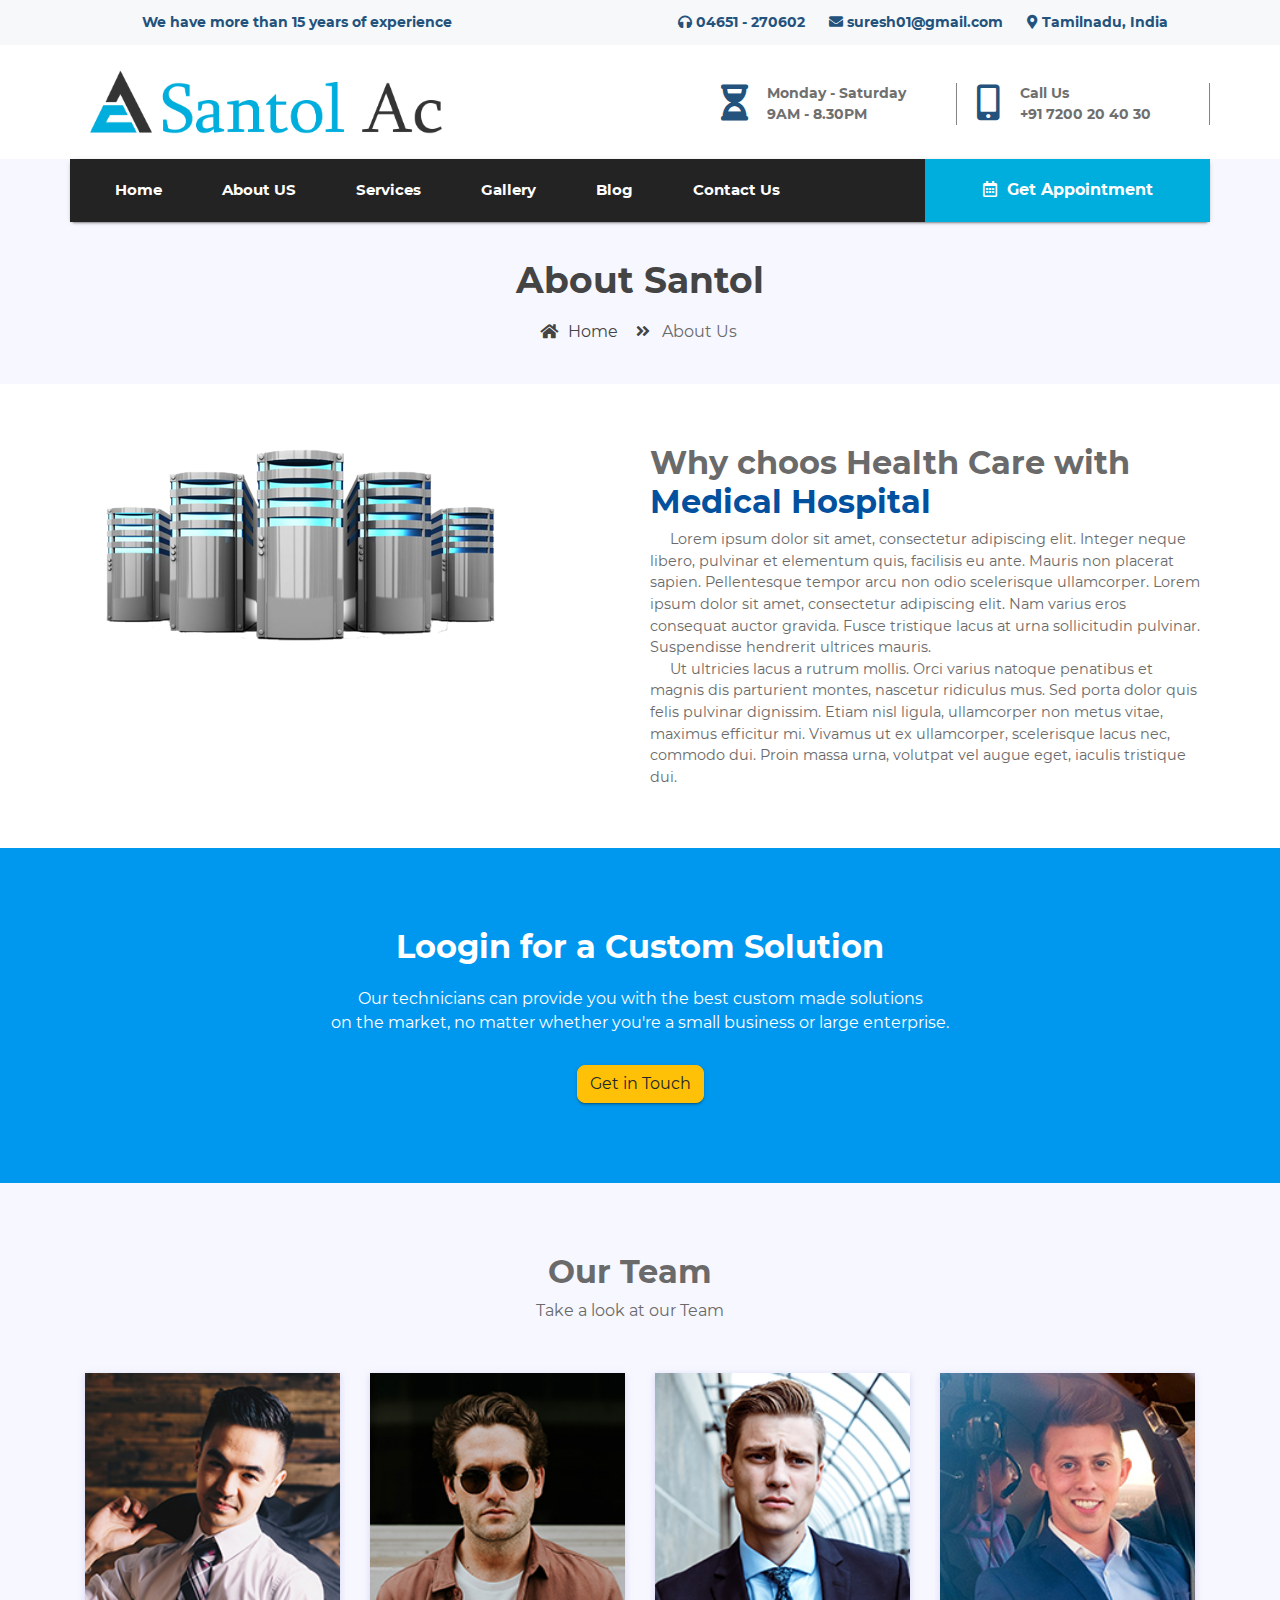
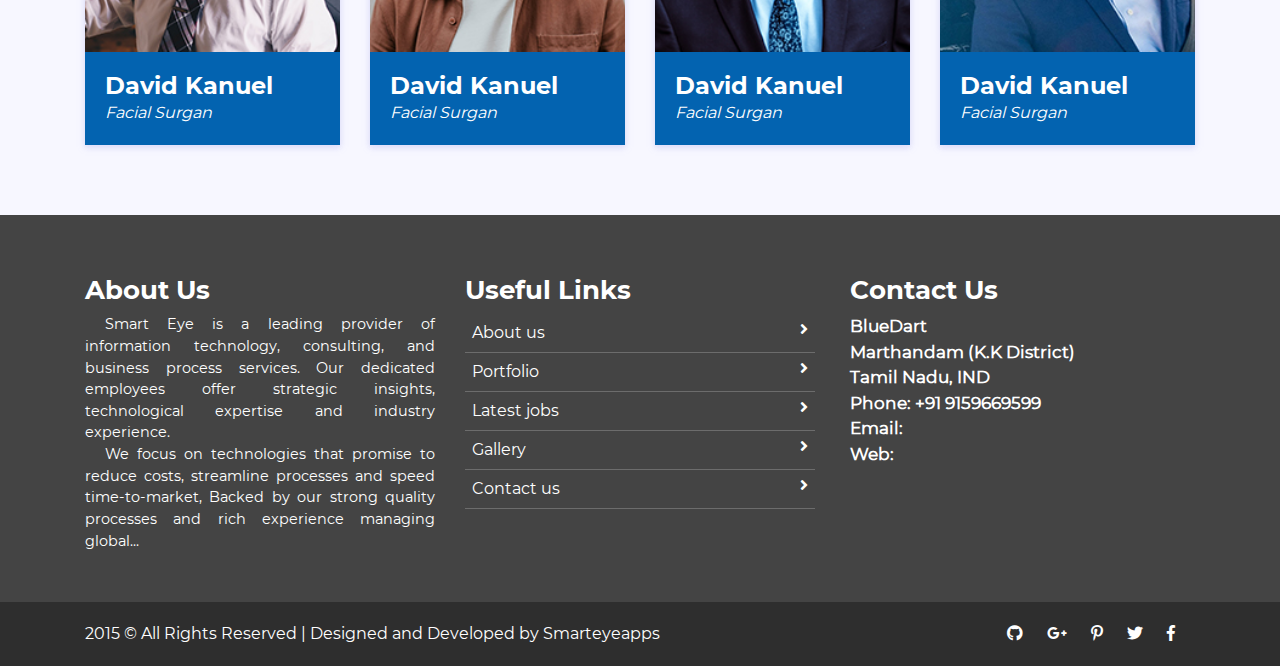
==== about_us.html @ e1f0a934 "my first commit" ====
<!doctype html>
<html lang="en">

<head>
    <meta charset="utf-8">
    <meta name="viewport" content="width=device-width, initial-scale=1, shrink-to-fit=no">
    <title> Free Dental Medical Hospital Website Template | Smarteyeapps.com</title>

    <link rel="shortcut icon" href="assets/images/fav.jpg">
    <link href="https://fonts.googleapis.com/css?family=Source+Sans+Pro" rel="stylesheet"> 
    <link rel="stylesheet" href="assets/css/bootstrap.min.css">
    <link rel="stylesheet" href="assets/css/fontawsom-all.min.css">
    <link rel="stylesheet" href="assets/plugins/slider/css/owl.carousel.min.css">
    <link rel="stylesheet" href="assets/plugins/slider/css/owl.theme.default.css">
    <link rel="stylesheet" type="text/css" href="assets/css/style.css" />
</head>

    <body>
    
    <header>
  	 <div class="top-port">
               <div class="container">
               		<div class="row top-row">
               			  <div class="col-lg-4 header-left-box col-md-5 d-none d-sm-block">
								<p>We have more than 15 years of experience</p>
							</div>
							<div class="col-lg-8 col-md-7 header-right-box">
								<ul>
									<li class="hs-1">
										<i class="fas fa-headphones"></i> 04651 - 270602
									</li>
									<li>
										<i class="fas fa-envelope"></i> suresh01@gmail.com
									</li>
									<li class="hs">
										<i class="fas fa-map-marker-alt"></i> Tamilnadu, India
									</li>
								</ul>
							</div>
               		</div>
               </div>
              
        </div>
        <div id="logo-head" class="logo-port">
            <div class="container ">
                <div class="row logo-port-content">

                    <div class="col-sm-12 logo-box col-md-4">
                        <img src="assets/images/logo.jpg" alt="">
                        <a data-toggle="collapse" data-target="#nav-head" href="#nav-head" ><i class="fas d-block d-md-none small-menu fa-bars"></i></a>
                    </div>
                    <div id="menu" class="col-sm-8 d-none d-md-block ">
                        <div class="row">
                            
                            <div class="col-lg-4 col-md-2">
                                
                            </div>
                            <div class="col-lg-4 col-md-5">
                                <div class="row cvnbj">
                                    <div class="col-sm-3 no-padding center ibk-l">

                                        <i class="fas fa-hourglass-half"></i>
                                    </div>
                                    <div class="col-sm-9 det-li">
                                        <b>Monday - Saturday</b>
                                        <br>
                                        <b>9AM - 8.30PM</b>
                                    </div>
                                </div>
                            </div>
                            <div class="col-lg-4 col-md-5">
                                <div class="row cvnbj">
                                    <div class="col-sm-3 no-padding center ibk-l">

                                        <i class="fas fa-mobile-alt cl3"></i>
                                    </div>
                                    <div class="col-sm-9 det-li">
                                        <b>Call Us</b>
                                        <br>
                                        <b>+91 7200 20 40 30</b>
                                    </div>
                                </div>
                            </div>

                        </div>
                    </div>
                </div>
            </div>
        </div>
        <div id="nav-head" class="nav-port">
        	<div class="container no-padding">
        		<div class="row nav-row no-margin">
        			<div class="col-md-9 nav-coll col-sm-12">
        				<nav>
        					<ul>
        						<li><a href="index.html">Home</a></li>
        						<li><a href="about_us.html">About US</a></li>
        						<li><a href="services.html">Services</a></li>
        						<li><a href="gallery.html">Gallery</a></li>
        						<li><a href="blog.html">Blog</a></li>
        						<li><a href="contact_us.html">Contact Us</a></li>
        					</ul>
        				</nav>
        			</div>
        			<div class="col-md-3 col-sm-12 cart-ap">
        				<ul>
        					
							<li><a onclick="showModel()"><i class="far fa-calendar-alt"></i> Get Appointment</a></li>
        				</ul>
        			</div>
        		</div>
        	</div>
        </div>
  </header><!-- ######## Header End ####### -->
  
       <!--  ************************* Page Title Starts Here ************************** -->
               <div class="page-nav no-margin row">
                   <div class="container">
                       <div class="row">
                           <h2>About Santol</h2>
                           <ul>
                               <li> <a href="#"><i class="fas fa-home"></i> Home</a></li>
                               <li><i class="fas fa-angle-double-right"></i> About Us</li>
                           </ul>
                       </div>
                   </div>
               </div>
       
    <!-- ######## Page  Title End ####### -->
       
    <section class="with-medical">
        <div class="container">
            <div class="row">
               <div class="col-lg-6 col-md-12">
                    <img src="assets/images/server.png" alt="">
                </div>
                <div class="col-lg-6 col-md-12 txtr">
                    <h4>Why choos Health Care with <br>
                     <span>Medical Hospital</span>   
                    </h4>
                    <p>Lorem ipsum dolor sit amet, consectetur adipiscing elit. Integer neque libero, pulvinar et elementum quis, facilisis eu ante. Mauris non placerat sapien. Pellentesque tempor arcu non odio scelerisque ullamcorper. Lorem ipsum dolor sit amet, consectetur adipiscing elit. Nam varius eros consequat auctor gravida. Fusce tristique lacus at urna sollicitudin pulvinar. Suspendisse hendrerit ultrices mauris.</p>
                    <p>Ut ultricies lacus a rutrum mollis. Orci varius natoque penatibus et magnis dis parturient montes, nascetur ridiculus mus. Sed porta dolor quis felis pulvinar dignissim. Etiam nisl ligula, ullamcorper non metus vitae, maximus efficitur mi. Vivamus ut ex ullamcorper, scelerisque lacus nec, commodo dui. Proin massa urna, volutpat vel augue eget, iaculis tristique dui. </p>
                </div>
                
            </div>
        </div>
    </section>
       
            <!-- ################# Custom Message Starts Here#######################--->
    <section class="custom-msg">
        <div class="container">
           <div class=" cust-msg">
                <h2>Loogin for a Custom Solution</h2>
                <p>Our technicians can provide you with the best custom made solutions <br> on the market, no matter whether you're a small business or large enterprise.</p>
                <div class="btn btn-warning">Get in Touch</div>
           </div>
           
        </div>
    </section>

    <!-- ################# Our Team Starts Here#######################--->
    <section class="our-team">
        <div class="container">
            <div class="inner-title row">
                <h2>Our Team</h2>
                <p>Take a look at our Team</p>
            </div>
            <div class="row team-row">
                <div class="col-md-3 col-sm-6">
                    <div class="single-usr">
                        <img src="assets/images/team/team-memb1.jpg" alt="">
                        <div class="det-o">
                            <h4>David Kanuel</h4>
                            <i>Facial Surgan</i>
                        </div>
                    </div>
                </div>
                <div class="col-md-3 col-sm-6">
                    <div class="single-usr">
                        <img src="assets/images/team/team-memb2.jpg" alt="">
                        <div class="det-o">
                            <h4>David Kanuel</h4>
                            <i>Facial Surgan</i>
                        </div>
                    </div>
                </div>
                <div class="col-md-3 col-sm-6">
                    <div class="single-usr">
                        <img src="assets/images/team/team-memb3.jpg" alt="">
                        <div class="det-o">
                            <h4>David Kanuel</h4>
                            <i>Facial Surgan</i>
                        </div>
                    </div>
                </div>
                <div class="col-md-3 col-sm-6">
                    <div class="single-usr">
                        <img src="assets/images/team/team-memb4.jpg" alt="">
                        <div class="det-o">
                            <h4>David Kanuel</h4>
                            <i>Facial Surgan</i>
                        </div>
                    </div>
                </div>
            </div>
        </div>


    </section>
        
<!-- ################# Footer Starts Here#######################--->


    <footer class="footer">
        <div class="container">
            <div class="row">
                <div class="col-md-4 col-sm-12">
                    <h2>About Us</h2>
                    <p>
                        Smart Eye is a leading provider of information technology, consulting, and business process services. Our dedicated employees offer strategic insights, technological expertise and industry experience.
                    </p>
                    <p>We focus on technologies that promise to reduce costs, streamline processes and speed time-to-market, Backed by our strong quality processes and rich experience managing global... </p>
                </div>
                <div class="col-md-4 col-sm-12">
                    <h2>Useful Links</h2>
                    <ul class="list-unstyled link-list">
                        <li><a ui-sref="about" href="#/about">About us</a><i class="fa fa-angle-right"></i></li>
                        <li><a ui-sref="portfolio" href="#/portfolio">Portfolio</a><i class="fa fa-angle-right"></i></li>
                        <li><a ui-sref="products" href="#/products">Latest jobs</a><i class="fa fa-angle-right"></i></li>
                        <li><a ui-sref="gallery" href="#/gallery">Gallery</a><i class="fa fa-angle-right"></i></li>
                        <li><a ui-sref="contact" href="#/contact">Contact us</a><i class="fa fa-angle-right"></i></li>
                    </ul>
                </div>
                <div class="col-md-4 col-sm-12 map-img">
                    <h2>Contact Us</h2>
                    <address class="md-margin-bottom-40">
                        BlueDart <br>
                        Marthandam (K.K District) <br>
                        Tamil Nadu, IND <br>
                        Phone: +91 9159669599 <br>
                        Email: <a href="mailto:info@anybiz.com" class="">info@bluedart.in</a><br>
                        Web: <a href="smart-eye.html" class="">www.bluedart.in</a>
                    </address>

                </div>
            </div>
        </div>
        

    </footer>
    <div class="copy">
            <div class="container">
                <a href="https://www.smarteyeapps.com/">2015 &copy; All Rights Reserved | Designed and Developed by Smarteyeapps</a>
                
                <span>
                <a><i class="fab fa-github"></i></a>
                <a><i class="fab fa-google-plus-g"></i></a>
                <a><i class="fab fa-pinterest-p"></i></a>
                <a><i class="fab fa-twitter"></i></a>
                <a><i class="fab fa-facebook-f"></i></a>
        </span>
            </div>

        </div>   
    
    </body>

<script src="assets/js/jquery-3.2.1.min.js"></script>
<script src="assets/js/popper.min.js"></script>
<script src="assets/js/bootstrap.min.js"></script>
<script src="assets/plugins/slider/js/owl.carousel.min.js"></script>
<script src="assets/plugins/scroll-fixed/jquery-scrolltofixed-min.js"></script>

<script src="assets/js/script.js"></script>



</html>
---- assets/css/fontawsom-all.min.css ----
/*!
 * Font Awesome Free 5.3.1 by @fontawesome - https://fontawesome.com
 * License - https://fontawesome.com/license/free (Icons: CC BY 4.0, Fonts: SIL OFL 1.1, Code: MIT License)
 */
.fa,.fab,.fal,.far,.fas{-moz-osx-font-smoothing:grayscale;-webkit-font-smoothing:antialiased;display:inline-block;font-style:normal;font-variant:normal;text-rendering:auto;line-height:1}.fa-lg{font-size:1.33333em;line-height:.75em;vertical-align:-.0667em}.fa-xs{font-size:.75em}.fa-sm{font-size:.875em}.fa-1x{font-size:1em}.fa-2x{font-size:2em}.fa-3x{font-size:3em}.fa-4x{font-size:4em}.fa-5x{font-size:5em}.fa-6x{font-size:6em}.fa-7x{font-size:7em}.fa-8x{font-size:8em}.fa-9x{font-size:9em}.fa-10x{font-size:10em}.fa-fw{text-align:center;width:1.25em}.fa-ul{list-style-type:none;margin-left:2.5em;padding-left:0}.fa-ul>li{position:relative}.fa-li{left:-2em;position:absolute;text-align:center;width:2em;line-height:inherit}.fa-border{border:.08em solid #eee;border-radius:.1em;padding:.2em .25em .15em}.fa-pull-left{float:left}.fa-pull-right{float:right}.fa.fa-pull-left,.fab.fa-pull-left,.fal.fa-pull-left,.far.fa-pull-left,.fas.fa-pull-left{margin-right:.3em}.fa.fa-pull-right,.fab.fa-pull-right,.fal.fa-pull-right,.far.fa-pull-right,.fas.fa-pull-right{margin-left:.3em}.fa-spin{animation:fa-spin 2s infinite linear}.fa-pulse{animation:fa-spin 1s infinite steps(8)}@keyframes fa-spin{0%{transform:rotate(0deg)}to{transform:rotate(1turn)}}.fa-rotate-90{-ms-filter:"progid:DXImageTransform.Microsoft.BasicImage(rotation=1)";transform:rotate(90deg)}.fa-rotate-180{-ms-filter:"progid:DXImageTransform.Microsoft.BasicImage(rotation=2)";transform:rotate(180deg)}.fa-rotate-270{-ms-filter:"progid:DXImageTransform.Microsoft.BasicImage(rotation=3)";transform:rotate(270deg)}.fa-flip-horizontal{-ms-filter:"progid:DXImageTransform.Microsoft.BasicImage(rotation=0, mirror=1)";transform:scaleX(-1)}.fa-flip-vertical{transform:scaleY(-1)}.fa-flip-horizontal.fa-flip-vertical,.fa-flip-vertical{-ms-filter:"progid:DXImageTransform.Microsoft.BasicImage(rotation=2, mirror=1)"}.fa-flip-horizontal.fa-flip-vertical{transform:scale(-1)}:root .fa-flip-horizontal,:root .fa-flip-vertical,:root .fa-rotate-90,:root .fa-rotate-180,:root .fa-rotate-270{-webkit-filter:none;filter:none}.fa-stack{display:inline-block;height:2em;line-height:2em;position:relative;vertical-align:middle;width:2em}.fa-stack-1x,.fa-stack-2x{left:0;position:absolute;text-align:center;width:100%}.fa-stack-1x{line-height:inherit}.fa-stack-2x{font-size:2em}.fa-inverse{color:#fff}.fa-500px:before{content:"\f26e"}.fa-accessible-icon:before{content:"\f368"}.fa-accusoft:before{content:"\f369"}.fa-ad:before{content:"\f641"}.fa-address-book:before{content:"\f2b9"}.fa-address-card:before{content:"\f2bb"}.fa-adjust:before{content:"\f042"}.fa-adn:before{content:"\f170"}.fa-adversal:before{content:"\f36a"}.fa-affiliatetheme:before{content:"\f36b"}.fa-air-freshener:before{content:"\f5d0"}.fa-algolia:before{content:"\f36c"}.fa-align-center:before{content:"\f037"}.fa-align-justify:before{content:"\f039"}.fa-align-left:before{content:"\f036"}.fa-align-right:before{content:"\f038"}.fa-alipay:before{content:"\f642"}.fa-allergies:before{content:"\f461"}.fa-amazon:before{content:"\f270"}.fa-amazon-pay:before{content:"\f42c"}.fa-ambulance:before{content:"\f0f9"}.fa-american-sign-language-interpreting:before{content:"\f2a3"}.fa-amilia:before{content:"\f36d"}.fa-anchor:before{content:"\f13d"}.fa-android:before{content:"\f17b"}.fa-angellist:before{content:"\f209"}.fa-angle-double-down:before{content:"\f103"}.fa-angle-double-left:before{content:"\f100"}.fa-angle-double-right:before{content:"\f101"}.fa-angle-double-up:before{content:"\f102"}.fa-angle-down:before{content:"\f107"}.fa-angle-left:before{content:"\f104"}.fa-angle-right:before{content:"\f105"}.fa-angle-up:before{content:"\f106"}.fa-angry:before{content:"\f556"}.fa-angrycreative:before{content:"\f36e"}.fa-angular:before{content:"\f420"}.fa-ankh:before{content:"\f644"}.fa-app-store:before{content:"\f36f"}.fa-app-store-ios:before{content:"\f370"}.fa-apper:before{content:"\f371"}.fa-apple:before{content:"\f179"}.fa-apple-alt:before{content:"\f5d1"}.fa-apple-pay:before{content:"\f415"}.fa-archive:before{content:"\f187"}.fa-archway:before{content:"\f557"}.fa-arrow-alt-circle-down:before{content:"\f358"}.fa-arrow-alt-circle-left:before{content:"\f359"}.fa-arrow-alt-circle-right:before{content:"\f35a"}.fa-arrow-alt-circle-up:before{content:"\f35b"}.fa-arrow-circle-down:before{content:"\f0ab"}.fa-arrow-circle-left:before{content:"\f0a8"}.fa-arrow-circle-right:before{content:"\f0a9"}.fa-arrow-circle-up:before{content:"\f0aa"}.fa-arrow-down:before{content:"\f063"}.fa-arrow-left:before{content:"\f060"}.fa-arrow-right:before{content:"\f061"}.fa-arrow-up:before{content:"\f062"}.fa-arrows-alt:before{content:"\f0b2"}.fa-arrows-alt-h:before{content:"\f337"}.fa-arrows-alt-v:before{content:"\f338"}.fa-assistive-listening-systems:before{content:"\f2a2"}.fa-asterisk:before{content:"\f069"}.fa-asymmetrik:before{content:"\f372"}.fa-at:before{content:"\f1fa"}.fa-atlas:before{content:"\f558"}.fa-atom:before{content:"\f5d2"}.fa-audible:before{content:"\f373"}.fa-audio-description:before{content:"\f29e"}.fa-autoprefixer:before{content:"\f41c"}.fa-avianex:before{content:"\f374"}.fa-aviato:before{content:"\f421"}.fa-award:before{content:"\f559"}.fa-aws:before{content:"\f375"}.fa-backspace:before{content:"\f55a"}.fa-backward:before{content:"\f04a"}.fa-balance-scale:before{content:"\f24e"}.fa-ban:before{content:"\f05e"}.fa-band-aid:before{content:"\f462"}.fa-bandcamp:before{content:"\f2d5"}.fa-barcode:before{content:"\f02a"}.fa-bars:before{content:"\f0c9"}.fa-baseball-ball:before{content:"\f433"}.fa-basketball-ball:before{content:"\f434"}.fa-bath:before{content:"\f2cd"}.fa-battery-empty:before{content:"\f244"}.fa-battery-full:before{content:"\f240"}.fa-battery-half:before{content:"\f242"}.fa-battery-quarter:before{content:"\f243"}.fa-battery-three-quarters:before{content:"\f241"}.fa-bed:before{content:"\f236"}.fa-beer:before{content:"\f0fc"}.fa-behance:before{content:"\f1b4"}.fa-behance-square:before{content:"\f1b5"}.fa-bell:before{content:"\f0f3"}.fa-bell-slash:before{content:"\f1f6"}.fa-bezier-curve:before{content:"\f55b"}.fa-bible:before{content:"\f647"}.fa-bicycle:before{content:"\f206"}.fa-bimobject:before{content:"\f378"}.fa-binoculars:before{content:"\f1e5"}.fa-birthday-cake:before{content:"\f1fd"}.fa-bitbucket:before{content:"\f171"}.fa-bitcoin:before{content:"\f379"}.fa-bity:before{content:"\f37a"}.fa-black-tie:before{content:"\f27e"}.fa-blackberry:before{content:"\f37b"}.fa-blender:before{content:"\f517"}.fa-blind:before{content:"\f29d"}.fa-blogger:before{content:"\f37c"}.fa-blogger-b:before{content:"\f37d"}.fa-bluetooth:before{content:"\f293"}.fa-bluetooth-b:before{content:"\f294"}.fa-bold:before{content:"\f032"}.fa-bolt:before{content:"\f0e7"}.fa-bomb:before{content:"\f1e2"}.fa-bone:before{content:"\f5d7"}.fa-bong:before{content:"\f55c"}.fa-book:before{content:"\f02d"}.fa-book-open:before{content:"\f518"}.fa-book-reader:before{content:"\f5da"}.fa-bookmark:before{content:"\f02e"}.fa-bowling-ball:before{content:"\f436"}.fa-box:before{content:"\f466"}.fa-box-open:before{content:"\f49e"}.fa-boxes:before{content:"\f468"}.fa-braille:before{content:"\f2a1"}.fa-brain:before{content:"\f5dc"}.fa-briefcase:before{content:"\f0b1"}.fa-briefcase-medical:before{content:"\f469"}.fa-broadcast-tower:before{content:"\f519"}.fa-broom:before{content:"\f51a"}.fa-brush:before{content:"\f55d"}.fa-btc:before{content:"\f15a"}.fa-bug:before{content:"\f188"}.fa-building:before{content:"\f1ad"}.fa-bullhorn:before{content:"\f0a1"}.fa-bullseye:before{content:"\f140"}.fa-burn:before{content:"\f46a"}.fa-buromobelexperte:before{content:"\f37f"}.fa-bus:before{content:"\f207"}.fa-bus-alt:before{content:"\f55e"}.fa-business-time:before{content:"\f64a"}.fa-buysellads:before{content:"\f20d"}.fa-calculator:before{content:"\f1ec"}.fa-calendar:before{content:"\f133"}.fa-calendar-alt:before{content:"\f073"}.fa-calendar-check:before{content:"\f274"}.fa-calendar-minus:before{content:"\f272"}.fa-calendar-plus:before{content:"\f271"}.fa-calendar-times:before{content:"\f273"}.fa-camera:before{content:"\f030"}.fa-camera-retro:before{content:"\f083"}.fa-cannabis:before{content:"\f55f"}.fa-capsules:before{content:"\f46b"}.fa-car:before{content:"\f1b9"}.fa-car-alt:before{content:"\f5de"}.fa-car-battery:before{content:"\f5df"}.fa-car-crash:before{content:"\f5e1"}.fa-car-side:before{content:"\f5e4"}.fa-caret-down:before{content:"\f0d7"}.fa-caret-left:before{content:"\f0d9"}.fa-caret-right:before{content:"\f0da"}.fa-caret-square-down:before{content:"\f150"}.fa-caret-square-left:before{content:"\f191"}.fa-caret-square-right:before{content:"\f152"}.fa-caret-square-up:before{content:"\f151"}.fa-caret-up:before{content:"\f0d8"}.fa-cart-arrow-down:before{content:"\f218"}.fa-cart-plus:before{content:"\f217"}.fa-cc-amazon-pay:before{content:"\f42d"}.fa-cc-amex:before{content:"\f1f3"}.fa-cc-apple-pay:before{content:"\f416"}.fa-cc-diners-club:before{content:"\f24c"}.fa-cc-discover:before{content:"\f1f2"}.fa-cc-jcb:before{content:"\f24b"}.fa-cc-mastercard:before{content:"\f1f1"}.fa-cc-paypal:before{content:"\f1f4"}.fa-cc-stripe:before{content:"\f1f5"}.fa-cc-visa:before{content:"\f1f0"}.fa-centercode:before{content:"\f380"}.fa-certificate:before{content:"\f0a3"}.fa-chalkboard:before{content:"\f51b"}.fa-chalkboard-teacher:before{content:"\f51c"}.fa-charging-station:before{content:"\f5e7"}.fa-chart-area:before{content:"\f1fe"}.fa-chart-bar:before{content:"\f080"}.fa-chart-line:before{content:"\f201"}.fa-chart-pie:before{content:"\f200"}.fa-check:before{content:"\f00c"}.fa-check-circle:before{content:"\f058"}.fa-check-double:before{content:"\f560"}.fa-check-square:before{content:"\f14a"}.fa-chess:before{content:"\f439"}.fa-chess-bishop:before{content:"\f43a"}.fa-chess-board:before{content:"\f43c"}.fa-chess-king:before{content:"\f43f"}.fa-chess-knight:before{content:"\f441"}.fa-chess-pawn:before{content:"\f443"}.fa-chess-queen:before{content:"\f445"}.fa-chess-rook:before{content:"\f447"}.fa-chevron-circle-down:before{content:"\f13a"}.fa-chevron-circle-left:before{content:"\f137"}.fa-chevron-circle-right:before{content:"\f138"}.fa-chevron-circle-up:before{content:"\f139"}.fa-chevron-down:before{content:"\f078"}.fa-chevron-left:before{content:"\f053"}.fa-chevron-right:before{content:"\f054"}.fa-chevron-up:before{content:"\f077"}.fa-child:before{content:"\f1ae"}.fa-chrome:before{content:"\f268"}.fa-church:before{content:"\f51d"}.fa-circle:before{content:"\f111"}.fa-circle-notch:before{content:"\f1ce"}.fa-city:before{content:"\f64f"}.fa-clipboard:before{content:"\f328"}.fa-clipboard-check:before{content:"\f46c"}.fa-clipboard-list:before{content:"\f46d"}.fa-clock:before{content:"\f017"}.fa-clone:before{content:"\f24d"}.fa-closed-captioning:before{content:"\f20a"}.fa-cloud:before{content:"\f0c2"}.fa-cloud-download-alt:before{content:"\f381"}.fa-cloud-upload-alt:before{content:"\f382"}.fa-cloudscale:before{content:"\f383"}.fa-cloudsmith:before{content:"\f384"}.fa-cloudversify:before{content:"\f385"}.fa-cocktail:before{content:"\f561"}.fa-code:before{content:"\f121"}.fa-code-branch:before{content:"\f126"}.fa-codepen:before{content:"\f1cb"}.fa-codiepie:before{content:"\f284"}.fa-coffee:before{content:"\f0f4"}.fa-cog:before{content:"\f013"}.fa-cogs:before{content:"\f085"}.fa-coins:before{content:"\f51e"}.fa-columns:before{content:"\f0db"}.fa-comment:before{content:"\f075"}.fa-comment-alt:before{content:"\f27a"}.fa-comment-dollar:before{content:"\f651"}.fa-comment-dots:before{content:"\f4ad"}.fa-comment-slash:before{content:"\f4b3"}.fa-comments:before{content:"\f086"}.fa-comments-dollar:before{content:"\f653"}.fa-compact-disc:before{content:"\f51f"}.fa-compass:before{content:"\f14e"}.fa-compress:before{content:"\f066"}.fa-concierge-bell:before{content:"\f562"}.fa-connectdevelop:before{content:"\f20e"}.fa-contao:before{content:"\f26d"}.fa-cookie:before{content:"\f563"}.fa-cookie-bite:before{content:"\f564"}.fa-copy:before{content:"\f0c5"}.fa-copyright:before{content:"\f1f9"}.fa-couch:before{content:"\f4b8"}.fa-cpanel:before{content:"\f388"}.fa-creative-commons:before{content:"\f25e"}.fa-creative-commons-by:before{content:"\f4e7"}.fa-creative-commons-nc:before{content:"\f4e8"}.fa-creative-commons-nc-eu:before{content:"\f4e9"}.fa-creative-commons-nc-jp:before{content:"\f4ea"}.fa-creative-commons-nd:before{content:"\f4eb"}.fa-creative-commons-pd:before{content:"\f4ec"}.fa-creative-commons-pd-alt:before{content:"\f4ed"}.fa-creative-commons-remix:before{content:"\f4ee"}.fa-creative-commons-sa:before{content:"\f4ef"}.fa-creative-commons-sampling:before{content:"\f4f0"}.fa-creative-commons-sampling-plus:before{content:"\f4f1"}.fa-creative-commons-share:before{content:"\f4f2"}.fa-credit-card:before{content:"\f09d"}.fa-crop:before{content:"\f125"}.fa-crop-alt:before{content:"\f565"}.fa-cross:before{content:"\f654"}.fa-crosshairs:before{content:"\f05b"}.fa-crow:before{content:"\f520"}.fa-crown:before{content:"\f521"}.fa-css3:before{content:"\f13c"}.fa-css3-alt:before{content:"\f38b"}.fa-cube:before{content:"\f1b2"}.fa-cubes:before{content:"\f1b3"}.fa-cut:before{content:"\f0c4"}.fa-cuttlefish:before{content:"\f38c"}.fa-d-and-d:before{content:"\f38d"}.fa-dashcube:before{content:"\f210"}.fa-database:before{content:"\f1c0"}.fa-deaf:before{content:"\f2a4"}.fa-delicious:before{content:"\f1a5"}.fa-deploydog:before{content:"\f38e"}.fa-deskpro:before{content:"\f38f"}.fa-desktop:before{content:"\f108"}.fa-deviantart:before{content:"\f1bd"}.fa-dharmachakra:before{content:"\f655"}.fa-diagnoses:before{content:"\f470"}.fa-dice:before{content:"\f522"}.fa-dice-five:before{content:"\f523"}.fa-dice-four:before{content:"\f524"}.fa-dice-one:before{content:"\f525"}.fa-dice-six:before{content:"\f526"}.fa-dice-three:before{content:"\f527"}.fa-dice-two:before{content:"\f528"}.fa-digg:before{content:"\f1a6"}.fa-digital-ocean:before{content:"\f391"}.fa-digital-tachograph:before{content:"\f566"}.fa-directions:before{content:"\f5eb"}.fa-discord:before{content:"\f392"}.fa-discourse:before{content:"\f393"}.fa-divide:before{content:"\f529"}.fa-dizzy:before{content:"\f567"}.fa-dna:before{content:"\f471"}.fa-dochub:before{content:"\f394"}.fa-docker:before{content:"\f395"}.fa-dollar-sign:before{content:"\f155"}.fa-dolly:before{content:"\f472"}.fa-dolly-flatbed:before{content:"\f474"}.fa-donate:before{content:"\f4b9"}.fa-door-closed:before{content:"\f52a"}.fa-door-open:before{content:"\f52b"}.fa-dot-circle:before{content:"\f192"}.fa-dove:before{content:"\f4ba"}.fa-download:before{content:"\f019"}.fa-draft2digital:before{content:"\f396"}.fa-drafting-compass:before{content:"\f568"}.fa-draw-polygon:before{content:"\f5ee"}.fa-dribbble:before{content:"\f17d"}.fa-dribbble-square:before{content:"\f397"}.fa-dropbox:before{content:"\f16b"}.fa-drum:before{content:"\f569"}.fa-drum-steelpan:before{content:"\f56a"}.fa-drupal:before{content:"\f1a9"}.fa-dumbbell:before{content:"\f44b"}.fa-dyalog:before{content:"\f399"}.fa-earlybirds:before{content:"\f39a"}.fa-ebay:before{content:"\f4f4"}.fa-edge:before{content:"\f282"}.fa-edit:before{content:"\f044"}.fa-eject:before{content:"\f052"}.fa-elementor:before{content:"\f430"}.fa-ellipsis-h:before{content:"\f141"}.fa-ellipsis-v:before{content:"\f142"}.fa-ello:before{content:"\f5f1"}.fa-ember:before{content:"\f423"}.fa-empire:before{content:"\f1d1"}.fa-envelope:before{content:"\f0e0"}.fa-envelope-open:before{content:"\f2b6"}.fa-envelope-open-text:before{content:"\f658"}.fa-envelope-square:before{content:"\f199"}.fa-envira:before{content:"\f299"}.fa-equals:before{content:"\f52c"}.fa-eraser:before{content:"\f12d"}.fa-erlang:before{content:"\f39d"}.fa-ethereum:before{content:"\f42e"}.fa-etsy:before{content:"\f2d7"}.fa-euro-sign:before{content:"\f153"}.fa-exchange-alt:before{content:"\f362"}.fa-exclamation:before{content:"\f12a"}.fa-exclamation-circle:before{content:"\f06a"}.fa-exclamation-triangle:before{content:"\f071"}.fa-expand:before{content:"\f065"}.fa-expand-arrows-alt:before{content:"\f31e"}.fa-expeditedssl:before{content:"\f23e"}.fa-external-link-alt:before{content:"\f35d"}.fa-external-link-square-alt:before{content:"\f360"}.fa-eye:before{content:"\f06e"}.fa-eye-dropper:before{content:"\f1fb"}.fa-eye-slash:before{content:"\f070"}.fa-facebook:before{content:"\f09a"}.fa-facebook-f:before{content:"\f39e"}.fa-facebook-messenger:before{content:"\f39f"}.fa-facebook-square:before{content:"\f082"}.fa-fast-backward:before{content:"\f049"}.fa-fast-forward:before{content:"\f050"}.fa-fax:before{content:"\f1ac"}.fa-feather:before{content:"\f52d"}.fa-feather-alt:before{content:"\f56b"}.fa-female:before{content:"\f182"}.fa-fighter-jet:before{content:"\f0fb"}.fa-file:before{content:"\f15b"}.fa-file-alt:before{content:"\f15c"}.fa-file-archive:before{content:"\f1c6"}.fa-file-audio:before{content:"\f1c7"}.fa-file-code:before{content:"\f1c9"}.fa-file-contract:before{content:"\f56c"}.fa-file-download:before{content:"\f56d"}.fa-file-excel:before{content:"\f1c3"}.fa-file-export:before{content:"\f56e"}.fa-file-image:before{content:"\f1c5"}.fa-file-import:before{content:"\f56f"}.fa-file-invoice:before{content:"\f570"}.fa-file-invoice-dollar:before{content:"\f571"}.fa-file-medical:before{content:"\f477"}.fa-file-medical-alt:before{content:"\f478"}.fa-file-pdf:before{content:"\f1c1"}.fa-file-powerpoint:before{content:"\f1c4"}.fa-file-prescription:before{content:"\f572"}.fa-file-signature:before{content:"\f573"}.fa-file-upload:before{content:"\f574"}.fa-file-video:before{content:"\f1c8"}.fa-file-word:before{content:"\f1c2"}.fa-fill:before{content:"\f575"}.fa-fill-drip:before{content:"\f576"}.fa-film:before{content:"\f008"}.fa-filter:before{content:"\f0b0"}.fa-fingerprint:before{content:"\f577"}.fa-fire:before{content:"\f06d"}.fa-fire-extinguisher:before{content:"\f134"}.fa-firefox:before{content:"\f269"}.fa-first-aid:before{content:"\f479"}.fa-first-order:before{content:"\f2b0"}.fa-first-order-alt:before{content:"\f50a"}.fa-firstdraft:before{content:"\f3a1"}.fa-fish:before{content:"\f578"}.fa-flag:before{content:"\f024"}.fa-flag-checkered:before{content:"\f11e"}.fa-flask:before{content:"\f0c3"}.fa-flickr:before{content:"\f16e"}.fa-flipboard:before{content:"\f44d"}.fa-flushed:before{content:"\f579"}.fa-fly:before{content:"\f417"}.fa-folder:before{content:"\f07b"}.fa-folder-minus:before{content:"\f65d"}.fa-folder-open:before{content:"\f07c"}.fa-folder-plus:before{content:"\f65e"}.fa-font:before{content:"\f031"}.fa-font-awesome:before{content:"\f2b4"}.fa-font-awesome-alt:before{content:"\f35c"}.fa-font-awesome-flag:before{content:"\f425"}.fa-font-awesome-logo-full:before{content:"\f4e6"}.fa-fonticons:before{content:"\f280"}.fa-fonticons-fi:before{content:"\f3a2"}.fa-football-ball:before{content:"\f44e"}.fa-fort-awesome:before{content:"\f286"}.fa-fort-awesome-alt:before{content:"\f3a3"}.fa-forumbee:before{content:"\f211"}.fa-forward:before{content:"\f04e"}.fa-foursquare:before{content:"\f180"}.fa-free-code-camp:before{content:"\f2c5"}.fa-freebsd:before{content:"\f3a4"}.fa-frog:before{content:"\f52e"}.fa-frown:before{content:"\f119"}.fa-frown-open:before{content:"\f57a"}.fa-fulcrum:before{content:"\f50b"}.fa-funnel-dollar:before{content:"\f662"}.fa-futbol:before{content:"\f1e3"}.fa-galactic-republic:before{content:"\f50c"}.fa-galactic-senate:before{content:"\f50d"}.fa-gamepad:before{content:"\f11b"}.fa-gas-pump:before{content:"\f52f"}.fa-gavel:before{content:"\f0e3"}.fa-gem:before{content:"\f3a5"}.fa-genderless:before{content:"\f22d"}.fa-get-pocket:before{content:"\f265"}.fa-gg:before{content:"\f260"}.fa-gg-circle:before{content:"\f261"}.fa-gift:before{content:"\f06b"}.fa-git:before{content:"\f1d3"}.fa-git-square:before{content:"\f1d2"}.fa-github:before{content:"\f09b"}.fa-github-alt:before{content:"\f113"}.fa-github-square:before{content:"\f092"}.fa-gitkraken:before{content:"\f3a6"}.fa-gitlab:before{content:"\f296"}.fa-gitter:before{content:"\f426"}.fa-glass-martini:before{content:"\f000"}.fa-glass-martini-alt:before{content:"\f57b"}.fa-glasses:before{content:"\f530"}.fa-glide:before{content:"\f2a5"}.fa-glide-g:before{content:"\f2a6"}.fa-globe:before{content:"\f0ac"}.fa-globe-africa:before{content:"\f57c"}.fa-globe-americas:before{content:"\f57d"}.fa-globe-asia:before{content:"\f57e"}.fa-gofore:before{content:"\f3a7"}.fa-golf-ball:before{content:"\f450"}.fa-goodreads:before{content:"\f3a8"}.fa-goodreads-g:before{content:"\f3a9"}.fa-google:before{content:"\f1a0"}.fa-google-drive:before{content:"\f3aa"}.fa-google-play:before{content:"\f3ab"}.fa-google-plus:before{content:"\f2b3"}.fa-google-plus-g:before{content:"\f0d5"}.fa-google-plus-square:before{content:"\f0d4"}.fa-google-wallet:before{content:"\f1ee"}.fa-gopuram:before{content:"\f664"}.fa-graduation-cap:before{content:"\f19d"}.fa-gratipay:before{content:"\f184"}.fa-grav:before{content:"\f2d6"}.fa-greater-than:before{content:"\f531"}.fa-greater-than-equal:before{content:"\f532"}.fa-grimace:before{content:"\f57f"}.fa-grin:before{content:"\f580"}.fa-grin-alt:before{content:"\f581"}.fa-grin-beam:before{content:"\f582"}.fa-grin-beam-sweat:before{content:"\f583"}.fa-grin-hearts:before{content:"\f584"}.fa-grin-squint:before{content:"\f585"}.fa-grin-squint-tears:before{content:"\f586"}.fa-grin-stars:before{content:"\f587"}.fa-grin-tears:before{content:"\f588"}.fa-grin-tongue:before{content:"\f589"}.fa-grin-tongue-squint:before{content:"\f58a"}.fa-grin-tongue-wink:before{content:"\f58b"}.fa-grin-wink:before{content:"\f58c"}.fa-grip-horizontal:before{content:"\f58d"}.fa-grip-vertical:before{content:"\f58e"}.fa-gripfire:before{content:"\f3ac"}.fa-grunt:before{content:"\f3ad"}.fa-gulp:before{content:"\f3ae"}.fa-h-square:before{content:"\f0fd"}.fa-hacker-news:before{content:"\f1d4"}.fa-hacker-news-square:before{content:"\f3af"}.fa-hackerrank:before{content:"\f5f7"}.fa-hamsa:before{content:"\f665"}.fa-hand-holding:before{content:"\f4bd"}.fa-hand-holding-heart:before{content:"\f4be"}.fa-hand-holding-usd:before{content:"\f4c0"}.fa-hand-lizard:before{content:"\f258"}.fa-hand-paper:before{content:"\f256"}.fa-hand-peace:before{content:"\f25b"}.fa-hand-point-down:before{content:"\f0a7"}.fa-hand-point-left:before{content:"\f0a5"}.fa-hand-point-right:before{content:"\f0a4"}.fa-hand-point-up:before{content:"\f0a6"}.fa-hand-pointer:before{content:"\f25a"}.fa-hand-rock:before{content:"\f255"}.fa-hand-scissors:before{content:"\f257"}.fa-hand-spock:before{content:"\f259"}.fa-hands:before{content:"\f4c2"}.fa-hands-helping:before{content:"\f4c4"}.fa-handshake:before{content:"\f2b5"}.fa-hashtag:before{content:"\f292"}.fa-haykal:before{content:"\f666"}.fa-hdd:before{content:"\f0a0"}.fa-heading:before{content:"\f1dc"}.fa-headphones:before{content:"\f025"}.fa-headphones-alt:before{content:"\f58f"}.fa-headset:before{content:"\f590"}.fa-heart:before{content:"\f004"}.fa-heartbeat:before{content:"\f21e"}.fa-helicopter:before{content:"\f533"}.fa-highlighter:before{content:"\f591"}.fa-hips:before{content:"\f452"}.fa-hire-a-helper:before{content:"\f3b0"}.fa-history:before{content:"\f1da"}.fa-hockey-puck:before{content:"\f453"}.fa-home:before{content:"\f015"}.fa-hooli:before{content:"\f427"}.fa-hornbill:before{content:"\f592"}.fa-hospital:before{content:"\f0f8"}.fa-hospital-alt:before{content:"\f47d"}.fa-hospital-symbol:before{content:"\f47e"}.fa-hot-tub:before{content:"\f593"}.fa-hotel:before{content:"\f594"}.fa-hotjar:before{content:"\f3b1"}.fa-hourglass:before{content:"\f254"}.fa-hourglass-end:before{content:"\f253"}.fa-hourglass-half:before{content:"\f252"}.fa-hourglass-start:before{content:"\f251"}.fa-houzz:before{content:"\f27c"}.fa-html5:before{content:"\f13b"}.fa-hubspot:before{content:"\f3b2"}.fa-i-cursor:before{content:"\f246"}.fa-id-badge:before{content:"\f2c1"}.fa-id-card:before{content:"\f2c2"}.fa-id-card-alt:before{content:"\f47f"}.fa-image:before{content:"\f03e"}.fa-images:before{content:"\f302"}.fa-imdb:before{content:"\f2d8"}.fa-inbox:before{content:"\f01c"}.fa-indent:before{content:"\f03c"}.fa-industry:before{content:"\f275"}.fa-infinity:before{content:"\f534"}.fa-info:before{content:"\f129"}.fa-info-circle:before{content:"\f05a"}.fa-instagram:before{content:"\f16d"}.fa-internet-explorer:before{content:"\f26b"}.fa-ioxhost:before{content:"\f208"}.fa-italic:before{content:"\f033"}.fa-itunes:before{content:"\f3b4"}.fa-itunes-note:before{content:"\f3b5"}.fa-java:before{content:"\f4e4"}.fa-jedi:before{content:"\f669"}.fa-jedi-order:before{content:"\f50e"}.fa-jenkins:before{content:"\f3b6"}.fa-joget:before{content:"\f3b7"}.fa-joint:before{content:"\f595"}.fa-joomla:before{content:"\f1aa"}.fa-journal-whills:before{content:"\f66a"}.fa-js:before{content:"\f3b8"}.fa-js-square:before{content:"\f3b9"}.fa-jsfiddle:before{content:"\f1cc"}.fa-kaaba:before{content:"\f66b"}.fa-kaggle:before{content:"\f5fa"}.fa-key:before{content:"\f084"}.fa-keybase:before{content:"\f4f5"}.fa-keyboard:before{content:"\f11c"}.fa-keycdn:before{content:"\f3ba"}.fa-khanda:before{content:"\f66d"}.fa-kickstarter:before{content:"\f3bb"}.fa-kickstarter-k:before{content:"\f3bc"}.fa-kiss:before{content:"\f596"}.fa-kiss-beam:before{content:"\f597"}.fa-kiss-wink-heart:before{content:"\f598"}.fa-kiwi-bird:before{content:"\f535"}.fa-korvue:before{content:"\f42f"}.fa-landmark:before{content:"\f66f"}.fa-language:before{content:"\f1ab"}.fa-laptop:before{content:"\f109"}.fa-laptop-code:before{content:"\f5fc"}.fa-laravel:before{content:"\f3bd"}.fa-lastfm:before{content:"\f202"}.fa-lastfm-square:before{content:"\f203"}.fa-laugh:before{content:"\f599"}.fa-laugh-beam:before{content:"\f59a"}.fa-laugh-squint:before{content:"\f59b"}.fa-laugh-wink:before{content:"\f59c"}.fa-layer-group:before{content:"\f5fd"}.fa-leaf:before{content:"\f06c"}.fa-leanpub:before{content:"\f212"}.fa-lemon:before{content:"\f094"}.fa-less:before{content:"\f41d"}.fa-less-than:before{content:"\f536"}.fa-less-than-equal:before{content:"\f537"}.fa-level-down-alt:before{content:"\f3be"}.fa-level-up-alt:before{content:"\f3bf"}.fa-life-ring:before{content:"\f1cd"}.fa-lightbulb:before{content:"\f0eb"}.fa-line:before{content:"\f3c0"}.fa-link:before{content:"\f0c1"}.fa-linkedin:before{content:"\f08c"}.fa-linkedin-in:before{content:"\f0e1"}.fa-linode:before{content:"\f2b8"}.fa-linux:before{content:"\f17c"}.fa-lira-sign:before{content:"\f195"}.fa-list:before{content:"\f03a"}.fa-list-alt:before{content:"\f022"}.fa-list-ol:before{content:"\f0cb"}.fa-list-ul:before{content:"\f0ca"}.fa-location-arrow:before{content:"\f124"}.fa-lock:before{content:"\f023"}.fa-lock-open:before{content:"\f3c1"}.fa-long-arrow-alt-down:before{content:"\f309"}.fa-long-arrow-alt-left:before{content:"\f30a"}.fa-long-arrow-alt-right:before{content:"\f30b"}.fa-long-arrow-alt-up:before{content:"\f30c"}.fa-low-vision:before{content:"\f2a8"}.fa-luggage-cart:before{content:"\f59d"}.fa-lyft:before{content:"\f3c3"}.fa-magento:before{content:"\f3c4"}.fa-magic:before{content:"\f0d0"}.fa-magnet:before{content:"\f076"}.fa-mail-bulk:before{content:"\f674"}.fa-mailchimp:before{content:"\f59e"}.fa-male:before{content:"\f183"}.fa-mandalorian:before{content:"\f50f"}.fa-map:before{content:"\f279"}.fa-map-marked:before{content:"\f59f"}.fa-map-marked-alt:before{content:"\f5a0"}.fa-map-marker:before{content:"\f041"}.fa-map-marker-alt:before{content:"\f3c5"}.fa-map-pin:before{content:"\f276"}.fa-map-signs:before{content:"\f277"}.fa-markdown:before{content:"\f60f"}.fa-marker:before{content:"\f5a1"}.fa-mars:before{content:"\f222"}.fa-mars-double:before{content:"\f227"}.fa-mars-stroke:before{content:"\f229"}.fa-mars-stroke-h:before{content:"\f22b"}.fa-mars-stroke-v:before{content:"\f22a"}.fa-mastodon:before{content:"\f4f6"}.fa-maxcdn:before{content:"\f136"}.fa-medal:before{content:"\f5a2"}.fa-medapps:before{content:"\f3c6"}.fa-medium:before{content:"\f23a"}.fa-medium-m:before{content:"\f3c7"}.fa-medkit:before{content:"\f0fa"}.fa-medrt:before{content:"\f3c8"}.fa-meetup:before{content:"\f2e0"}.fa-megaport:before{content:"\f5a3"}.fa-meh:before{content:"\f11a"}.fa-meh-blank:before{content:"\f5a4"}.fa-meh-rolling-eyes:before{content:"\f5a5"}.fa-memory:before{content:"\f538"}.fa-menorah:before{content:"\f676"}.fa-mercury:before{content:"\f223"}.fa-microchip:before{content:"\f2db"}.fa-microphone:before{content:"\f130"}.fa-microphone-alt:before{content:"\f3c9"}.fa-microphone-alt-slash:before{content:"\f539"}.fa-microphone-slash:before{content:"\f131"}.fa-microscope:before{content:"\f610"}.fa-microsoft:before{content:"\f3ca"}.fa-minus:before{content:"\f068"}.fa-minus-circle:before{content:"\f056"}.fa-minus-square:before{content:"\f146"}.fa-mix:before{content:"\f3cb"}.fa-mixcloud:before{content:"\f289"}.fa-mizuni:before{content:"\f3cc"}.fa-mobile:before{content:"\f10b"}.fa-mobile-alt:before{content:"\f3cd"}.fa-modx:before{content:"\f285"}.fa-monero:before{content:"\f3d0"}.fa-money-bill:before{content:"\f0d6"}.fa-money-bill-alt:before{content:"\f3d1"}.fa-money-bill-wave:before{content:"\f53a"}.fa-money-bill-wave-alt:before{content:"\f53b"}.fa-money-check:before{content:"\f53c"}.fa-money-check-alt:before{content:"\f53d"}.fa-monument:before{content:"\f5a6"}.fa-moon:before{content:"\f186"}.fa-mortar-pestle:before{content:"\f5a7"}.fa-mosque:before{content:"\f678"}.fa-motorcycle:before{content:"\f21c"}.fa-mouse-pointer:before{content:"\f245"}.fa-music:before{content:"\f001"}.fa-napster:before{content:"\f3d2"}.fa-neos:before{content:"\f612"}.fa-neuter:before{content:"\f22c"}.fa-newspaper:before{content:"\f1ea"}.fa-nimblr:before{content:"\f5a8"}.fa-nintendo-switch:before{content:"\f418"}.fa-node:before{content:"\f419"}.fa-node-js:before{content:"\f3d3"}.fa-not-equal:before{content:"\f53e"}.fa-notes-medical:before{content:"\f481"}.fa-npm:before{content:"\f3d4"}.fa-ns8:before{content:"\f3d5"}.fa-nutritionix:before{content:"\f3d6"}.fa-object-group:before{content:"\f247"}.fa-object-ungroup:before{content:"\f248"}.fa-odnoklassniki:before{content:"\f263"}.fa-odnoklassniki-square:before{content:"\f264"}.fa-oil-can:before{content:"\f613"}.fa-old-republic:before{content:"\f510"}.fa-om:before{content:"\f679"}.fa-opencart:before{content:"\f23d"}.fa-openid:before{content:"\f19b"}.fa-opera:before{content:"\f26a"}.fa-optin-monster:before{content:"\f23c"}.fa-osi:before{content:"\f41a"}.fa-outdent:before{content:"\f03b"}.fa-page4:before{content:"\f3d7"}.fa-pagelines:before{content:"\f18c"}.fa-paint-brush:before{content:"\f1fc"}.fa-paint-roller:before{content:"\f5aa"}.fa-palette:before{content:"\f53f"}.fa-palfed:before{content:"\f3d8"}.fa-pallet:before{content:"\f482"}.fa-paper-plane:before{content:"\f1d8"}.fa-paperclip:before{content:"\f0c6"}.fa-parachute-box:before{content:"\f4cd"}.fa-paragraph:before{content:"\f1dd"}.fa-parking:before{content:"\f540"}.fa-passport:before{content:"\f5ab"}.fa-pastafarianism:before{content:"\f67b"}.fa-paste:before{content:"\f0ea"}.fa-patreon:before{content:"\f3d9"}.fa-pause:before{content:"\f04c"}.fa-pause-circle:before{content:"\f28b"}.fa-paw:before{content:"\f1b0"}.fa-paypal:before{content:"\f1ed"}.fa-peace:before{content:"\f67c"}.fa-pen:before{content:"\f304"}.fa-pen-alt:before{content:"\f305"}.fa-pen-fancy:before{content:"\f5ac"}.fa-pen-nib:before{content:"\f5ad"}.fa-pen-square:before{content:"\f14b"}.fa-pencil-alt:before{content:"\f303"}.fa-pencil-ruler:before{content:"\f5ae"}.fa-people-carry:before{content:"\f4ce"}.fa-percent:before{content:"\f295"}.fa-percentage:before{content:"\f541"}.fa-periscope:before{content:"\f3da"}.fa-phabricator:before{content:"\f3db"}.fa-phoenix-framework:before{content:"\f3dc"}.fa-phoenix-squadron:before{content:"\f511"}.fa-phone:before{content:"\f095"}.fa-phone-slash:before{content:"\f3dd"}.fa-phone-square:before{content:"\f098"}.fa-phone-volume:before{content:"\f2a0"}.fa-php:before{content:"\f457"}.fa-pied-piper:before{content:"\f2ae"}.fa-pied-piper-alt:before{content:"\f1a8"}.fa-pied-piper-hat:before{content:"\f4e5"}.fa-pied-piper-pp:before{content:"\f1a7"}.fa-piggy-bank:before{content:"\f4d3"}.fa-pills:before{content:"\f484"}.fa-pinterest:before{content:"\f0d2"}.fa-pinterest-p:before{content:"\f231"}.fa-pinterest-square:before{content:"\f0d3"}.fa-place-of-worship:before{content:"\f67f"}.fa-plane:before{content:"\f072"}.fa-plane-arrival:before{content:"\f5af"}.fa-plane-departure:before{content:"\f5b0"}.fa-play:before{content:"\f04b"}.fa-play-circle:before{content:"\f144"}.fa-playstation:before{content:"\f3df"}.fa-plug:before{content:"\f1e6"}.fa-plus:before{content:"\f067"}.fa-plus-circle:before{content:"\f055"}.fa-plus-square:before{content:"\f0fe"}.fa-podcast:before{content:"\f2ce"}.fa-poll:before{content:"\f681"}.fa-poll-h:before{content:"\f682"}.fa-poo:before{content:"\f2fe"}.fa-poop:before{content:"\f619"}.fa-portrait:before{content:"\f3e0"}.fa-pound-sign:before{content:"\f154"}.fa-power-off:before{content:"\f011"}.fa-pray:before{content:"\f683"}.fa-praying-hands:before{content:"\f684"}.fa-prescription:before{content:"\f5b1"}.fa-prescription-bottle:before{content:"\f485"}.fa-prescription-bottle-alt:before{content:"\f486"}.fa-print:before{content:"\f02f"}.fa-procedures:before{content:"\f487"}.fa-product-hunt:before{content:"\f288"}.fa-project-diagram:before{content:"\f542"}.fa-pushed:before{content:"\f3e1"}.fa-puzzle-piece:before{content:"\f12e"}.fa-python:before{content:"\f3e2"}.fa-qq:before{content:"\f1d6"}.fa-qrcode:before{content:"\f029"}.fa-question:before{content:"\f128"}.fa-question-circle:before{content:"\f059"}.fa-quidditch:before{content:"\f458"}.fa-quinscape:before{content:"\f459"}.fa-quora:before{content:"\f2c4"}.fa-quote-left:before{content:"\f10d"}.fa-quote-right:before{content:"\f10e"}.fa-quran:before{content:"\f687"}.fa-r-project:before{content:"\f4f7"}.fa-random:before{content:"\f074"}.fa-ravelry:before{content:"\f2d9"}.fa-react:before{content:"\f41b"}.fa-readme:before{content:"\f4d5"}.fa-rebel:before{content:"\f1d0"}.fa-receipt:before{content:"\f543"}.fa-recycle:before{content:"\f1b8"}.fa-red-river:before{content:"\f3e3"}.fa-reddit:before{content:"\f1a1"}.fa-reddit-alien:before{content:"\f281"}.fa-reddit-square:before{content:"\f1a2"}.fa-redo:before{content:"\f01e"}.fa-redo-alt:before{content:"\f2f9"}.fa-registered:before{content:"\f25d"}.fa-rendact:before{content:"\f3e4"}.fa-renren:before{content:"\f18b"}.fa-reply:before{content:"\f3e5"}.fa-reply-all:before{content:"\f122"}.fa-replyd:before{content:"\f3e6"}.fa-researchgate:before{content:"\f4f8"}.fa-resolving:before{content:"\f3e7"}.fa-retweet:before{content:"\f079"}.fa-rev:before{content:"\f5b2"}.fa-ribbon:before{content:"\f4d6"}.fa-road:before{content:"\f018"}.fa-robot:before{content:"\f544"}.fa-rocket:before{content:"\f135"}.fa-rocketchat:before{content:"\f3e8"}.fa-rockrms:before{content:"\f3e9"}.fa-route:before{content:"\f4d7"}.fa-rss:before{content:"\f09e"}.fa-rss-square:before{content:"\f143"}.fa-ruble-sign:before{content:"\f158"}.fa-ruler:before{content:"\f545"}.fa-ruler-combined:before{content:"\f546"}.fa-ruler-horizontal:before{content:"\f547"}.fa-ruler-vertical:before{content:"\f548"}.fa-rupee-sign:before{content:"\f156"}.fa-sad-cry:before{content:"\f5b3"}.fa-sad-tear:before{content:"\f5b4"}.fa-safari:before{content:"\f267"}.fa-sass:before{content:"\f41e"}.fa-save:before{content:"\f0c7"}.fa-schlix:before{content:"\f3ea"}.fa-school:before{content:"\f549"}.fa-screwdriver:before{content:"\f54a"}.fa-scribd:before{content:"\f28a"}.fa-search:before{content:"\f002"}.fa-search-dollar:before{content:"\f688"}.fa-search-location:before{content:"\f689"}.fa-search-minus:before{content:"\f010"}.fa-search-plus:before{content:"\f00e"}.fa-searchengin:before{content:"\f3eb"}.fa-seedling:before{content:"\f4d8"}.fa-sellcast:before{content:"\f2da"}.fa-sellsy:before{content:"\f213"}.fa-server:before{content:"\f233"}.fa-servicestack:before{content:"\f3ec"}.fa-shapes:before{content:"\f61f"}.fa-share:before{content:"\f064"}.fa-share-alt:before{content:"\f1e0"}.fa-share-alt-square:before{content:"\f1e1"}.fa-share-square:before{content:"\f14d"}.fa-shekel-sign:before{content:"\f20b"}.fa-shield-alt:before{content:"\f3ed"}.fa-ship:before{content:"\f21a"}.fa-shipping-fast:before{content:"\f48b"}.fa-shirtsinbulk:before{content:"\f214"}.fa-shoe-prints:before{content:"\f54b"}.fa-shopping-bag:before{content:"\f290"}.fa-shopping-basket:before{content:"\f291"}.fa-shopping-cart:before{content:"\f07a"}.fa-shopware:before{content:"\f5b5"}.fa-shower:before{content:"\f2cc"}.fa-shuttle-van:before{content:"\f5b6"}.fa-sign:before{content:"\f4d9"}.fa-sign-in-alt:before{content:"\f2f6"}.fa-sign-language:before{content:"\f2a7"}.fa-sign-out-alt:before{content:"\f2f5"}.fa-signal:before{content:"\f012"}.fa-signature:before{content:"\f5b7"}.fa-simplybuilt:before{content:"\f215"}.fa-sistrix:before{content:"\f3ee"}.fa-sitemap:before{content:"\f0e8"}.fa-sith:before{content:"\f512"}.fa-skull:before{content:"\f54c"}.fa-skyatlas:before{content:"\f216"}.fa-skype:before{content:"\f17e"}.fa-slack:before{content:"\f198"}.fa-slack-hash:before{content:"\f3ef"}.fa-sliders-h:before{content:"\f1de"}.fa-slideshare:before{content:"\f1e7"}.fa-smile:before{content:"\f118"}.fa-smile-beam:before{content:"\f5b8"}.fa-smile-wink:before{content:"\f4da"}.fa-smoking:before{content:"\f48d"}.fa-smoking-ban:before{content:"\f54d"}.fa-snapchat:before{content:"\f2ab"}.fa-snapchat-ghost:before{content:"\f2ac"}.fa-snapchat-square:before{content:"\f2ad"}.fa-snowflake:before{content:"\f2dc"}.fa-socks:before{content:"\f696"}.fa-solar-panel:before{content:"\f5ba"}.fa-sort:before{content:"\f0dc"}.fa-sort-alpha-down:before{content:"\f15d"}.fa-sort-alpha-up:before{content:"\f15e"}.fa-sort-amount-down:before{content:"\f160"}.fa-sort-amount-up:before{content:"\f161"}.fa-sort-down:before{content:"\f0dd"}.fa-sort-numeric-down:before{content:"\f162"}.fa-sort-numeric-up:before{content:"\f163"}.fa-sort-up:before{content:"\f0de"}.fa-soundcloud:before{content:"\f1be"}.fa-spa:before{content:"\f5bb"}.fa-space-shuttle:before{content:"\f197"}.fa-speakap:before{content:"\f3f3"}.fa-spinner:before{content:"\f110"}.fa-splotch:before{content:"\f5bc"}.fa-spotify:before{content:"\f1bc"}.fa-spray-can:before{content:"\f5bd"}.fa-square:before{content:"\f0c8"}.fa-square-full:before{content:"\f45c"}.fa-square-root-alt:before{content:"\f698"}.fa-squarespace:before{content:"\f5be"}.fa-stack-exchange:before{content:"\f18d"}.fa-stack-overflow:before{content:"\f16c"}.fa-stamp:before{content:"\f5bf"}.fa-star:before{content:"\f005"}.fa-star-and-crescent:before{content:"\f699"}.fa-star-half:before{content:"\f089"}.fa-star-half-alt:before{content:"\f5c0"}.fa-star-of-david:before{content:"\f69a"}.fa-star-of-life:before{content:"\f621"}.fa-staylinked:before{content:"\f3f5"}.fa-steam:before{content:"\f1b6"}.fa-steam-square:before{content:"\f1b7"}.fa-steam-symbol:before{content:"\f3f6"}.fa-step-backward:before{content:"\f048"}.fa-step-forward:before{content:"\f051"}.fa-stethoscope:before{content:"\f0f1"}.fa-sticker-mule:before{content:"\f3f7"}.fa-sticky-note:before{content:"\f249"}.fa-stop:before{content:"\f04d"}.fa-stop-circle:before{content:"\f28d"}.fa-stopwatch:before{content:"\f2f2"}.fa-store:before{content:"\f54e"}.fa-store-alt:before{content:"\f54f"}.fa-strava:before{content:"\f428"}.fa-stream:before{content:"\f550"}.fa-street-view:before{content:"\f21d"}.fa-strikethrough:before{content:"\f0cc"}.fa-stripe:before{content:"\f429"}.fa-stripe-s:before{content:"\f42a"}.fa-stroopwafel:before{content:"\f551"}.fa-studiovinari:before{content:"\f3f8"}.fa-stumbleupon:before{content:"\f1a4"}.fa-stumbleupon-circle:before{content:"\f1a3"}.fa-subscript:before{content:"\f12c"}.fa-subway:before{content:"\f239"}.fa-suitcase:before{content:"\f0f2"}.fa-suitcase-rolling:before{content:"\f5c1"}.fa-sun:before{content:"\f185"}.fa-superpowers:before{content:"\f2dd"}.fa-superscript:before{content:"\f12b"}.fa-supple:before{content:"\f3f9"}.fa-surprise:before{content:"\f5c2"}.fa-swatchbook:before{content:"\f5c3"}.fa-swimmer:before{content:"\f5c4"}.fa-swimming-pool:before{content:"\f5c5"}.fa-synagogue:before{content:"\f69b"}.fa-sync:before{content:"\f021"}.fa-sync-alt:before{content:"\f2f1"}.fa-syringe:before{content:"\f48e"}.fa-table:before{content:"\f0ce"}.fa-table-tennis:before{content:"\f45d"}.fa-tablet:before{content:"\f10a"}.fa-tablet-alt:before{content:"\f3fa"}.fa-tablets:before{content:"\f490"}.fa-tachometer-alt:before{content:"\f3fd"}.fa-tag:before{content:"\f02b"}.fa-tags:before{content:"\f02c"}.fa-tape:before{content:"\f4db"}.fa-tasks:before{content:"\f0ae"}.fa-taxi:before{content:"\f1ba"}.fa-teamspeak:before{content:"\f4f9"}.fa-teeth:before{content:"\f62e"}.fa-teeth-open:before{content:"\f62f"}.fa-telegram:before{content:"\f2c6"}.fa-telegram-plane:before{content:"\f3fe"}.fa-tencent-weibo:before{content:"\f1d5"}.fa-terminal:before{content:"\f120"}.fa-text-height:before{content:"\f034"}.fa-text-width:before{content:"\f035"}.fa-th:before{content:"\f00a"}.fa-th-large:before{content:"\f009"}.fa-th-list:before{content:"\f00b"}.fa-the-red-yeti:before{content:"\f69d"}.fa-theater-masks:before{content:"\f630"}.fa-themeco:before{content:"\f5c6"}.fa-themeisle:before{content:"\f2b2"}.fa-thermometer:before{content:"\f491"}.fa-thermometer-empty:before{content:"\f2cb"}.fa-thermometer-full:before{content:"\f2c7"}.fa-thermometer-half:before{content:"\f2c9"}.fa-thermometer-quarter:before{content:"\f2ca"}.fa-thermometer-three-quarters:before{content:"\f2c8"}.fa-thumbs-down:before{content:"\f165"}.fa-thumbs-up:before{content:"\f164"}.fa-thumbtack:before{content:"\f08d"}.fa-ticket-alt:before{content:"\f3ff"}.fa-times:before{content:"\f00d"}.fa-times-circle:before{content:"\f057"}.fa-tint:before{content:"\f043"}.fa-tint-slash:before{content:"\f5c7"}.fa-tired:before{content:"\f5c8"}.fa-toggle-off:before{content:"\f204"}.fa-toggle-on:before{content:"\f205"}.fa-toolbox:before{content:"\f552"}.fa-tooth:before{content:"\f5c9"}.fa-torah:before{content:"\f6a0"}.fa-torii-gate:before{content:"\f6a1"}.fa-trade-federation:before{content:"\f513"}.fa-trademark:before{content:"\f25c"}.fa-traffic-light:before{content:"\f637"}.fa-train:before{content:"\f238"}.fa-transgender:before{content:"\f224"}.fa-transgender-alt:before{content:"\f225"}.fa-trash:before{content:"\f1f8"}.fa-trash-alt:before{content:"\f2ed"}.fa-tree:before{content:"\f1bb"}.fa-trello:before{content:"\f181"}.fa-tripadvisor:before{content:"\f262"}.fa-trophy:before{content:"\f091"}.fa-truck:before{content:"\f0d1"}.fa-truck-loading:before{content:"\f4de"}.fa-truck-monster:before{content:"\f63b"}.fa-truck-moving:before{content:"\f4df"}.fa-truck-pickup:before{content:"\f63c"}.fa-tshirt:before{content:"\f553"}.fa-tty:before{content:"\f1e4"}.fa-tumblr:before{content:"\f173"}.fa-tumblr-square:before{content:"\f174"}.fa-tv:before{content:"\f26c"}.fa-twitch:before{content:"\f1e8"}.fa-twitter:before{content:"\f099"}.fa-twitter-square:before{content:"\f081"}.fa-typo3:before{content:"\f42b"}.fa-uber:before{content:"\f402"}.fa-uikit:before{content:"\f403"}.fa-umbrella:before{content:"\f0e9"}.fa-umbrella-beach:before{content:"\f5ca"}.fa-underline:before{content:"\f0cd"}.fa-undo:before{content:"\f0e2"}.fa-undo-alt:before{content:"\f2ea"}.fa-uniregistry:before{content:"\f404"}.fa-universal-access:before{content:"\f29a"}.fa-university:before{content:"\f19c"}.fa-unlink:before{content:"\f127"}.fa-unlock:before{content:"\f09c"}.fa-unlock-alt:before{content:"\f13e"}.fa-untappd:before{content:"\f405"}.fa-upload:before{content:"\f093"}.fa-usb:before{content:"\f287"}.fa-user:before{content:"\f007"}.fa-user-alt:before{content:"\f406"}.fa-user-alt-slash:before{content:"\f4fa"}.fa-user-astronaut:before{content:"\f4fb"}.fa-user-check:before{content:"\f4fc"}.fa-user-circle:before{content:"\f2bd"}.fa-user-clock:before{content:"\f4fd"}.fa-user-cog:before{content:"\f4fe"}.fa-user-edit:before{content:"\f4ff"}.fa-user-friends:before{content:"\f500"}.fa-user-graduate:before{content:"\f501"}.fa-user-lock:before{content:"\f502"}.fa-user-md:before{content:"\f0f0"}.fa-user-minus:before{content:"\f503"}.fa-user-ninja:before{content:"\f504"}.fa-user-plus:before{content:"\f234"}.fa-user-secret:before{content:"\f21b"}.fa-user-shield:before{content:"\f505"}.fa-user-slash:before{content:"\f506"}.fa-user-tag:before{content:"\f507"}.fa-user-tie:before{content:"\f508"}.fa-user-times:before{content:"\f235"}.fa-users:before{content:"\f0c0"}.fa-users-cog:before{content:"\f509"}.fa-ussunnah:before{content:"\f407"}.fa-utensil-spoon:before{content:"\f2e5"}.fa-utensils:before{content:"\f2e7"}.fa-vaadin:before{content:"\f408"}.fa-vector-square:before{content:"\f5cb"}.fa-venus:before{content:"\f221"}.fa-venus-double:before{content:"\f226"}.fa-venus-mars:before{content:"\f228"}.fa-viacoin:before{content:"\f237"}.fa-viadeo:before{content:"\f2a9"}.fa-viadeo-square:before{content:"\f2aa"}.fa-vial:before{content:"\f492"}.fa-vials:before{content:"\f493"}.fa-viber:before{content:"\f409"}.fa-video:before{content:"\f03d"}.fa-video-slash:before{content:"\f4e2"}.fa-vihara:before{content:"\f6a7"}.fa-vimeo:before{content:"\f40a"}.fa-vimeo-square:before{content:"\f194"}.fa-vimeo-v:before{content:"\f27d"}.fa-vine:before{content:"\f1ca"}.fa-vk:before{content:"\f189"}.fa-vnv:before{content:"\f40b"}.fa-volleyball-ball:before{content:"\f45f"}.fa-volume-down:before{content:"\f027"}.fa-volume-off:before{content:"\f026"}.fa-volume-up:before{content:"\f028"}.fa-vuejs:before{content:"\f41f"}.fa-walking:before{content:"\f554"}.fa-wallet:before{content:"\f555"}.fa-warehouse:before{content:"\f494"}.fa-weebly:before{content:"\f5cc"}.fa-weibo:before{content:"\f18a"}.fa-weight:before{content:"\f496"}.fa-weight-hanging:before{content:"\f5cd"}.fa-weixin:before{content:"\f1d7"}.fa-whatsapp:before{content:"\f232"}.fa-whatsapp-square:before{content:"\f40c"}.fa-wheelchair:before{content:"\f193"}.fa-whmcs:before{content:"\f40d"}.fa-wifi:before{content:"\f1eb"}.fa-wikipedia-w:before{content:"\f266"}.fa-window-close:before{content:"\f410"}.fa-window-maximize:before{content:"\f2d0"}.fa-window-minimize:before{content:"\f2d1"}.fa-window-restore:before{content:"\f2d2"}.fa-windows:before{content:"\f17a"}.fa-wine-glass:before{content:"\f4e3"}.fa-wine-glass-alt:before{content:"\f5ce"}.fa-wix:before{content:"\f5cf"}.fa-wolf-pack-battalion:before{content:"\f514"}.fa-won-sign:before{content:"\f159"}.fa-wordpress:before{content:"\f19a"}.fa-wordpress-simple:before{content:"\f411"}.fa-wpbeginner:before{content:"\f297"}.fa-wpexplorer:before{content:"\f2de"}.fa-wpforms:before{content:"\f298"}.fa-wrench:before{content:"\f0ad"}.fa-x-ray:before{content:"\f497"}.fa-xbox:before{content:"\f412"}.fa-xing:before{content:"\f168"}.fa-xing-square:before{content:"\f169"}.fa-y-combinator:before{content:"\f23b"}.fa-yahoo:before{content:"\f19e"}.fa-yandex:before{content:"\f413"}.fa-yandex-international:before{content:"\f414"}.fa-yelp:before{content:"\f1e9"}.fa-yen-sign:before{content:"\f157"}.fa-yin-yang:before{content:"\f6ad"}.fa-yoast:before{content:"\f2b1"}.fa-youtube:before{content:"\f167"}.fa-youtube-square:before{content:"\f431"}.fa-zhihu:before{content:"\f63f"}.sr-only{border:0;clip:rect(0,0,0,0);height:1px;margin:-1px;overflow:hidden;padding:0;position:absolute;width:1px}.sr-only-focusable:active,.sr-only-focusable:focus{clip:auto;height:auto;margin:0;overflow:visible;position:static;width:auto}@font-face{font-family:"Font Awesome 5 Brands";font-style:normal;font-weight:normal;src:url(../webfonts/fa-brands-400.eot);src:url(../webfonts/fa-brands-400.eot?#iefix) format("embedded-opentype"),url(../webfonts/fa-brands-400.woff2) format("woff2"),url(../webfonts/fa-brands-400.woff) format("woff"),url(../webfonts/fa-brands-400.ttf) format("truetype"),url(../webfonts/fa-brands-400.svg#fontawesome) format("svg")}.fab{font-family:"Font Awesome 5 Brands"}@font-face{font-family:"Font Awesome 5 Free";font-style:normal;font-weight:400;src:url(../webfonts/fa-regular-400.eot);src:url(../webfonts/fa-regular-400.eot?#iefix) format("embedded-opentype"),url(../webfonts/fa-regular-400.woff2) format("woff2"),url(../webfonts/fa-regular-400.woff) format("woff"),url(../webfonts/fa-regular-400.ttf) format("truetype"),url(../webfonts/fa-regular-400.svg#fontawesome) format("svg")}.far{font-weight:400}@font-face{font-family:"Font Awesome 5 Free";font-style:normal;font-weight:900;src:url(../webfonts/fa-solid-900.eot);src:url(../webfonts/fa-solid-900.eot?#iefix) format("embedded-opentype"),url(../webfonts/fa-solid-900.woff2) format("woff2"),url(../webfonts/fa-solid-900.woff) format("woff"),url(../webfonts/fa-solid-900.ttf) format("truetype"),url(../webfonts/fa-solid-900.svg#fontawesome) format("svg")}.fa,.far,.fas{font-family:"Font Awesome 5 Free"}.fa,.fas{font-weight:900}
---- assets/css/style.css ----
/* =======================================================================
Template Name: Dil Hospital
Author:  SmartEye Adminpanel
Author URI: www.smarteyeapps.com
Version: 1.0
coder name:Prabin Raja
Description: This Template is created for web template
======================================================================= */
/* ===================================== Import Less ================================== */
@font-face {
  font-family: 'mouse-300';
  src: url("../fonts/Montserrat-Regular.ttf") format("truetype"); }
@font-face {
  font-family: 'mouse-500';
  src: url("../fonts/Montserrat-Bold.ttf") format("truetype"); }
/* ===================================== Basic CSS ================================== */
* {
  margin: 0px;
  padding: 0px;
  list-style: none; }

img {
  max-width: 100%; }

a {
  text-decoration: none;
  outline: none;
  color: #444; }

a:hover {
  color: #444; }

ul {
  margin-bottom: 0;
  padding-left: 0; }

a:hover,
a:focus,
input,
textarea {
  text-decoration: none;
  outline: none; }

.center {
  text-align: center; }

.left {
  text-align: left; }

.right {
  text-align: right; }

.cp {
  cursor: pointer; }

html, body {
  height: 100%; }

p {
  margin-bottom: 0px;
  width: 100%; }

.no-padding {
  padding: 0px; }

.no-margin {
  margin: 0px; }

.hid {
  display: none; }

.top-mar {
  margin-top: 15px; }

.h-100 {
  height: 100%; }

::placeholder {
  color: #747f8a !important;
  font-size: 13px;
  opacity: .5 !important; }

.container-fluid {
  padding: 0px; }

h1, h2, h3, h4, h5, h6 {
  font-family: "mouse-500", Arial, Helvetica, sans-serif; }

strong {
  font-family: "mouse-500", Arial, Helvetica, sans-serif; }

body {
  background-color: #f7f7ff !important;
  font-family: "mouse-300", Arial, Helvetica, sans-serif;
  color: #6A6A6A; }

.session-title {
  padding: 30px;
  margin: 0px; }
  .session-title h2 {
    width: 100%;
    text-align: center; }
  .session-title p {
    max-width: 850px;
    text-align: center;
    float: none;
    margin: auto; }
  .session-title span {
    float: right;
    font-style: italic; }

.inner-title {
  padding: 20px;
  padding-left: 0px;
  margin-bottom: 30px; }
  .inner-title h2 {
    width: 100%;
    text-align: center;
    font-size: 2rem;
    font-weight: 600; }
  .inner-title p {
    width: 100%;
    text-align: center; }

.page-nav {
  padding: 40px;
  text-align: center;
  padding-top: 100px; }
  @media screen and (max-width: 767px) {
    .page-nav {
      padding-top: 50px; } }
  .page-nav ul {
    float: none;
    margin: auto; }
  .page-nav h2 {
    font-size: 36px;
    width: 100%;
    color: #444; }
    @media screen and (max-width: 600px) {
      .page-nav h2 {
        font-size: 26px; } }
  .page-nav ul li {
    float: left;
    margin-right: 10px;
    margin-top: 10px;
    font-size: 16px; }
    .page-nav ul li i {
      width: 30px;
      text-align: center;
      color: #444; }
    .page-nav ul li a {
      color: #444; }

.btn-success {
  background-color: #00ab9f;
  border-color: #00ab9f; }
  .btn-success:hover {
    background-color: #00ab9f !important;
    border-color: #00ab9f !important; }
  .btn-success:active {
    background-color: #00ab9f !important;
    border-color: #00ab9f !important; }
  .btn-success:focus {
    background-color: #00ab9f !important;
    border-color: #00ab9f !important;
    box-shadow: none !important; }

.btn-info {
  background-color: #0363b0;
  border-color: #0363b0; }
  .btn-info:hover {
    background-color: #0363b0 !important;
    border-color: #0363b0 !important; }
  .btn-info:active {
    background-color: #0363b0 !important;
    border-color: #0363b0 !important; }
  .btn-info:focus {
    background-color: #0363b0 !important;
    border-color: #0363b0 !important;
    box-shadow: none !important; }

.btn {
  box-shadow: 0 3px 1px -2px rgba(0, 0, 0, 0.2), 0 2px 2px 0 rgba(0, 0, 0, 0.14), 0 1px 5px 0 rgba(0, 0, 0, 0.12);
  border-radius: 2px; }

.form-control:focus {
  box-shadow: none !important;
  border: 2px solid  #00a8df; }

.btn-light {
  background-color: #FFF;
  color: #3F3F3F; }

@media screen and (max-width: 1199px) {
  .container {
    max-width: 100%; } }
.collapse.show {
  display: block !important; }

.form-control:focus {
  box-shadow: none;
  border: 2px solid #0d7a40 !important; }

.form-control {
  background-color: #F8F8F8;
  margin-bottom: 20px; }
  .form-control:focus {
    background-color: #FFF;
    border-color: #CCC; }

/* ===================================== Header CSS ================================== */
body {
  overflow-x: hidden; }

/* ===================================== Header CSS ================================== */
header {
  background-color: #FFF; }
  header .top-port {
    background-color: #f6f8f9; }
    header .top-port .top-row {
      margin: 0px;
      background-color: #f6f8f9;
      color: #23527c; }
      @media screen and (max-width: 1050px) {
        header .top-port .top-row .header-left-box {
          padding: 0px; }
          header .top-port .top-row .header-left-box p {
            margin-left: 0px; } }
      @media screen and (max-width: 1050px) {
        header .top-port .top-row ul li {
          font-size: 13px !important;
          padding: 12px 7px !important; } }
      header .top-port .top-row ul {
        float: right; }
        header .top-port .top-row ul li {
          float: left;
          padding: 12px;
          font-size: 14px;
          font-family: "mouse-500", Arial, Helvetica, sans-serif;
          color: #23527c; }
      header .top-port .top-row p {
        font-size: 14px;
        padding: 12px;
        margin-left: 30px;
        font-family: "mouse-500", Arial, Helvetica, sans-serif; }
      @media screen and (max-width: 1199px) {
        header .top-port .top-row::before {
          display: none; }
        header .top-port .top-row::after {
          display: none; } }
      @media screen and (max-width: 889px) {
        header .top-port .top-row .header-left-box {
          display: none !important; }
        header .top-port .top-row .header-right-box {
          width: 100% !important;
          max-width: 100% !important;
          flex: 100%; } }
      @media screen and (max-width: 523px) {
        header .top-port .top-row .hs {
          display: none; } }
      @media screen and (max-width: 369px) {
        header .top-port .top-row .hs-1 {
          display: none; } }
  header .logo-port-content {
    background-color: #FFF;
    padding-top: 15px;
    padding-bottom: 15px; }
    header .logo-port-content .logo-box {
      padding-right: 0px; }
      header .logo-port-content .logo-box img {
        margin-top: 4px;
        margin-bottom: 5px; }
    header .logo-port-content .det-li {
      font-size: 11px;
      padding-left: 0;
      margin-top: 18px;
      color: #6f6f6f;
      border-right: 1px solid #848484;
      font-family: "mouse-500", Arial, Helvetica, sans-serif; }
      header .logo-port-content .det-li b {
        font-weight: 300;
        font-size: 14px; }
    header .logo-port-content .cvnbj {
      padding-top: 5px; }
    header .logo-port-content .ibk-l {
      text-align: center;
      padding-top: 20px; }
    header .logo-port-content .ibk-l i {
      color: #23527c;
      font-size: 36px;
      text-align: right; }
    @media screen and (max-width: 1007px) {
      header .logo-port-content .det-li b {
        font-size: 13px; } }
    @media screen and (max-width: 767px) {
      header .logo-port-content {
        padding-top: 10px;
        padding-bottom: 10px;
        box-shadow: 0 2px 5px 0 rgba(0, 0, 0, 0.16), 0 2px 10px 0 rgba(0, 0, 0, 0.12); }
        header .logo-port-content img {
          width: 200px; } }
  header .nav-port {
    position: absolute;
    z-index: 999;
    width: 100%; }
    @media screen and (max-width: 767px) {
      header .nav-port {
        display: none; } }
    header .nav-port .nav-coll {
      background-color: #232323; }
    header .nav-port .nav-row {
      background-color: #00aedd;
      box-shadow: 0 3px 1px -2px rgba(0, 0, 0, 0.2), 0 2px 2px 0 rgba(0, 0, 0, 0.14), 0 1px 5px 0 rgba(0, 0, 0, 0.12);
      border-radius: 2px;
      border-radius: 5px; }
      header .nav-port .nav-row nav ul li {
        float: left;
        padding: 20px 30px;
        font-family: "mouse-500", Arial, Helvetica, sans-serif;
        font-size: 15px; }
        header .nav-port .nav-row nav ul li a {
          color: #FFFFFF; }
      header .nav-port .nav-row .cart-ap {
        padding: 0px;
        background-color: #00aedd;
        width: 100%; }
        header .nav-port .nav-row .cart-ap ul li {
          float: left;
          padding: 19px 20px;
          font-family: "mouse-500", Arial, Helvetica, sans-serif;
          font-size: 16px;
          width: 100%;
          text-align: center; }
          header .nav-port .nav-row .cart-ap ul li a {
            color: #FFFFFF; }
        header .nav-port .nav-row .cart-ap ul .fa-calendar-alt {
          margin-right: 5px; }
        header .nav-port .nav-row .cart-ap ul .shop-b {
          border-right: 1px solid #00aedd; }
    @media screen and (max-width: 1032px) {
      header .nav-port nav ul li {
        padding: 13px 20px !important;
        font-size: 14px !important; }
      header .nav-port .cart-ap ul li {
        padding: 13px 11px !important;
        font-size: 13px !important; } }
    @media screen and (max-width: 767px) {
      header .nav-port nav ul li {
        width: 100%;
        float: none;
        padding: 13px 20px !important;
        font-size: 14px !important; }
      header .nav-port .cart-ap ul li {
        padding: 13px 11px !important;
        font-size: 13px !important; } }

.small-menu {
  float: right;
  color: #0098ef;
  font-size: 32px;
  margin-top: 10px;
  margin-right: 12px; }

/* ===================================== Slider Style CSS ================================== */
.slider {
  position: relative; }

.slider-captions {
  position: absolute;
  bottom: 132px;
  text-align: center; }
  @media screen and (max-width: 1050px) {
    .slider-captions {
      bottom: 100px !important; }
      .slider-captions .slider-title {
        font-size: 42px; } }
  @media screen and (max-width: 810px) {
    .slider-captions {
      bottom: 50px !important; }
      .slider-captions .slider-title {
        font-size: 32px; } }
  @media screen and (max-width: 572px) {
    .slider-captions {
      display: none; } }

.slider-title {
  font-size: 66px;
  font-weight: 600;
  color: #fff;
  letter-spacing: -3px; }

.slider-text {
  margin-bottom: 20px;
  color: #fff; }

.slider-img {
  background: -moz-linear-gradient(top, rgba(45, 32, 44, 0.3) 0%, rgba(45, 32, 44, 0.3) 100%);
  background: -webkit-linear-gradient(top, rgba(45, 32, 44, 0.3) 0%, rgba(45, 32, 44, 0.3) 100%);
  background: linear-gradient(to bottom, rgba(45, 32, 44, 0.3) 0%, rgba(45, 32, 44, 0.3) 100%);
  filter: progid:DXImageTransform.Microsoft.gradient(startColorstr='#cc1b2429', endColorstr='#cc1b2429', GradientType=0);
  position: relative; }

.slider-img img {
  position: relative;
  z-index: -1; }

.slider .owl-nav .owl-prev, .slider .owl-nav .owl-next {
  color: #fff;
  display: inline-block;
  zoom: 1;
  margin: 5px;
  padding: 6px 12px;
  font-size: 22px;
  -webkit-border-radius: 23px;
  -moz-border-radius: 23px;
  border-radius: 23px;
  background: transparent;
  filter: Alpha(Opacity=50);
  line-height: 1;
  border: 2px solid #fff; }

.owl-controls.clickable .owl-buttons div:hover {
  filter: Alpha(Opacity=100);
  opacity: 1;
  text-decoration: none;
  background-color: #fff; }

.slider .owl-nav .owl-prev {
  position: absolute;
  top: 40%;
  left: 25px; }

.slider .owl-nav .owl-next {
  position: absolute;
  top: 40%;
  right: 25px; }

.slider .owl-dots .owl-dot {
  position: relative;
  text-align: center;
  bottom: 40px;
  max-width: 1140px;
  margin: 0 auto; }

.slider .owl-dots .owl-dot span {
  display: block;
  width: 14px;
  height: 14px;
  margin: 0px 0px 10px 10px;
  filter: Alpha(Opacity=50);
  /*IE7 fix*/
  opacity: 0.8;
  -webkit-border-radius: 20px;
  -moz-border-radius: 20px;
  border-radius: 20px;
  border: 2px solid #fff;
  float: left; }

.slider .owl-dots .owl-dot.active span {
  background-color: #fff; }

.slider .owl-dots .owl-dot.active span, .slider .owl-controls.clickable .owl-page:hover span {
  background-color: #fff;
  filter: Alpha(Opacity=100);
  /*IE7 fix*/
  opacity: 1; }

.slider .col-lg-offset-2 {
  float: none;
  margin: auto; }

/* ===================================== Why Choos Us CSS ================================== */
.why-shoos {
  padding: 50px; }
  @media screen and (max-width: 940px) {
    .why-shoos {
      padding: 50px 10px; } }
  .why-shoos .wc-txt p {
    text-align: justify;
    text-indent: 15px;
    font-size: .9rem; }
  @media screen and (max-width: 767px) {
    .why-shoos .wc-txt h2 {
      font-size: 1.2rem; } }
  .why-shoos .wc-txt .wc-res {
    margin-top: 20px; }
    .why-shoos .wc-txt .wc-res .wc-cov {
      background-color: #FFF;
      box-shadow: 0 3px 1px -2px rgba(0, 0, 0, 0.2), 0 2px 2px 0 rgba(0, 0, 0, 0.14), 0 1px 5px 0 rgba(0, 0, 0, 0.12);
      border-radius: 2px;
      text-align: center;
      padding: 40px 20px;
      margin-bottom: 20px; }
      .why-shoos .wc-txt .wc-res .wc-cov i {
        font-size: 42px;
        margin-bottom: 20px;
        color: #00aedd; }
      .why-shoos .wc-txt .wc-res .wc-cov b {
        font-size: 1.1rem;
        font-family: "mouse-500", Arial, Helvetica, sans-serif; }
  .why-shoos .form-box {
    background-color: #FFF;
    box-shadow: 0 3px 1px -2px rgba(0, 0, 0, 0.2), 0 2px 2px 0 rgba(0, 0, 0, 0.14), 0 1px 5px 0 rgba(0, 0, 0, 0.12);
    border-radius: 2px;
    margin-top: -130px;
    z-index: 999;
    position: absolute;
    width: 97%; }
    @media screen and (max-width: 767px) {
      .why-shoos .form-box {
        margin-top: 0px;
        position: relative; } }
    .why-shoos .form-box .fb-title {
      padding: 25px 20px;
      background-color: #00aedd;
      color: #FFF;
      text-align: center; }
      .why-shoos .form-box .fb-title h3 {
        margin-bottom: 0px;
        font-size: 1.5rem; }
    .why-shoos .form-box .fb-det {
      padding: 20px; }
      .why-shoos .form-box .fb-det .btn {
        width: 100%; }

/* ===================================== Key Features CSS ================================== */
.key-features {
  padding: 50px;
  background-color: #FFF; }
  @media screen and (max-width: 940px) {
    .key-features {
      padding: 50px 10px; } }
  .key-features .single-key {
    background-color: #FFF;
    margin-bottom: 30px;
    text-align: center;
    padding: 30px; }
    .key-features .single-key h5 {
      font-family: "mouse-300", Arial, Helvetica, sans-serif;
      font-size: 1.5rem; }
    .key-features .single-key i {
      background-color: #0098ef;
      padding: 20px;
      font-size: 42px;
      color: #FFF;
      margin-bottom: 30px;
      border-radius: 50px; }
    .key-features .single-key:hover {
      box-shadow: 0 2px 5px 0 rgba(0, 0, 0, 0.16), 0 2px 10px 0 rgba(0, 0, 0, 0.12); }
    .key-features .single-key p {
      font-family: "mouse-300", Arial, Helvetica, sans-serif;
      font-size: 15px; }

/* ===================================== Gallery Style  ================================== */
.gallery-filter {
  width: 100%;
  text-align: center; }

.gallery-filter .btn {
  background-color: #FFF; }

.gallery {
  padding: 30px;
  background-color: #fbfbfb; }

.gallery-title {
  font-size: 36px;
  color: #00a8df;
  text-align: center;
  font-weight: 500;
  margin-bottom: 70px; }

.gallery-title:after {
  content: "";
  position: absolute;
  width: 7.5%;
  left: 46.5%;
  height: 45px;
  border-bottom: 1px solid #00a8df; }

.filter-button {
  font-size: 18px;
  border: 1px solid #00a8df;
  border-radius: 5px;
  text-align: center;
  color: #00a8df;
  margin-bottom: 30px; }

.filter-button:hover {
  font-size: 18px;
  border: 1px solid #00a8df;
  border-radius: 5px;
  text-align: center;
  color: #ffffff;
  background-color: #00a8df; }

.btn-default:active .filter-button:active {
  background-color: #00a8df;
  color: white; }

.port-image {
  width: 100%; }

.gallery_product {
  margin-bottom: 30px; }

/* ===================================== Custom Message Style  ================================== */
.custom-msg {
  padding: 80px 50px;
  background-color: #0098ef;
  color: #FFF; }
  @media screen and (max-width: 767px) {
    .custom-msg {
      padding: 30px; } }
  .custom-msg .cust-msg {
    text-align: center; }
    .custom-msg .cust-msg h2 {
      width: 100%;
      margin-bottom: 20px; }
    .custom-msg .cust-msg p {
      margin-bottom: 30px; }
    .custom-msg .cust-msg .btn {
      font-family: "mouse-300", Arial, Helvetica, sans-serif;
      border-radius: 8px; }

/* ===================================== Testimonial Style  ================================== */
.customer-serv {
  background-color: #FFF;
  padding: 60px; }
  @media screen and (max-width: 554px) {
    .customer-serv {
      padding: 40px 20px; } }
  .customer-serv .ro-clo {
    padding: 30px 0px; }
  .customer-serv .card-b::after {
    box-sizing: border-box;
    background-color: #FFF;
    content: "";
    position: absolute;
    z-index: 100;
    height: 25px;
    left: 35px;
    top: 75px;
    transform: rotate(135deg);
    width: 25px; }
  .customer-serv .card-b {
    box-shadow: 0 2px 5px 0 rgba(0, 0, 0, 0.16), 0 2px 10px 0 rgba(0, 0, 0, 0.12);
    padding: 20px;
    text-align: center;
    font-size: 12px;
    background: url(../images/quotes.png) no-repeat bottom right;
    background-color: rgba(0, 0, 0, 0);
    background-position-x: right;
    background-position-y: bottom;
    background-size: auto auto;
    background-color: #FFF;
    background-size: 40px;
    background-position: right 10px bottom 5px; }
  .customer-serv .an-mtc {
    padding-top: 23px; }
  .customer-serv .stars {
    padding-top: 33px; }
    .customer-serv .stars li {
      list-style: none;
      color: #f8b739;
      float: right;
      font-size: 13px;
      margin-left: 4px; }
  .customer-serv .img-circl {
    margin-top: 20px;
    text-align: center; }
  .customer-serv .img-circl img {
    width: 80%;
    border-radius: 50%; }
  .customer-serv .bghn {
    margin-bottom: 20px; }

/* ===================================== Fooer CSS ================================== */
.footer {
  padding: 50px;
  background-color: #444;
  color: #FFF; }
  @media screen and (max-width: 940px) {
    .footer {
      padding: 50px 10px; } }
  .footer h2 {
    font-size: 26px;
    margin-top: 10px; }
  .footer p {
    text-align: justify;
    text-indent: 20px;
    font-size: .9rem; }
  .footer .link-list li {
    padding: 7px;
    border-bottom: 1px solid #6C6C6C; }
    .footer .link-list li a {
      color: #FFF; }
    .footer .link-list li i {
      float: right; }
  .footer .map-img {
    font-weight: 600;
    font-size: 17px;
    padding-left: 20px; }

.copy {
  padding: 20px;
  background-color: #2E2E2E;
  color: #FFF; }
  .copy a {
    color: #FFF; }
  .copy span {
    float: right; }
    .copy span i {
      margin-right: 20px; }
    @media screen and (max-width: 777px) {
      .copy span {
        display: none; } }

/* ===================================== About Us CSS ================================== */
.with-medical {
  padding: 50px;
  background-color: #FFF; }
  @media screen and (max-width: 940px) {
    .with-medical {
      padding: 50px 10px; } }
  .with-medical .txtr {
    padding: 10px; }
    .with-medical .txtr h4 {
      font-size: 32px; }
      .with-medical .txtr h4 span {
        color: #03509e; }
    .with-medical .txtr p {
      text-indent: 20px;
      font-size: .9rem; }

.team-11 {
  background-color: #FBFBFB; }

.contact-rooo {
  padding: 50px;
  background-color: #FFF; }
  @media screen and (max-width: 940px) {
    .contact-rooo {
      padding: 50px 10px; } }

/* ===================================== Our Team Style  ================================== */
.our-team {
  padding: 50px; }
  @media screen and (max-width: 940px) {
    .our-team {
      padding: 50px 10px; } }
  .our-team .team-row {
    margin-top: 20px; }
    .our-team .team-row .single-usr {
      box-shadow: 0 2px 6px 0 rgba(218, 218, 253, 0.65), 0 2px 6px 0 rgba(206, 206, 238, 0.54);
      margin-bottom: 20px; }
      .our-team .team-row .single-usr img {
        width: 100%; }
      .our-team .team-row .single-usr .det-o {
        padding: 20px;
        background-color: #0363b0; }
        .our-team .team-row .single-usr .det-o h4 {
          color: #FFF;
          margin-bottom: 0px; }
        .our-team .team-row .single-usr .det-o i {
          color: #FFF; }

/*====================================== Blog Style ====================================*/
.blog {
  padding: 50px;
  background-color: #FBFBFB; }
  @media screen and (max-width: 990px) {
    .blog {
      padding: 50px 10px; } }
  @media screen and (max-width: 1199px) {
    .blog .container {
      max-width: 100%; } }
  .blog .blog-singe {
    box-shadow: 0 3px 1px -2px rgba(0, 0, 0, 0.2), 0 2px 2px 0 rgba(0, 0, 0, 0.14), 0 1px 5px 0 rgba(0, 0, 0, 0.12);
    border-radius: 2px;
    background-color: #FFF;
    margin-bottom: 30px; }
    .blog .blog-singe .blog-img-tab {
      padding: 0px; }
    .blog .blog-singe .blog-content-tab {
      padding: 15px; }
      .blog .blog-singe .blog-content-tab h2 {
        font-size: 19px; }
      .blog .blog-singe .blog-content-tab i {
        margin-right: 10px;
        font-size: 12px; }
        .blog .blog-singe .blog-content-tab i small {
          margin-left: 5px;
          font-size: 100%; }
      .blog .blog-singe .blog-content-tab .blog-desic {
        margin-top: 8px;
        font-size: 12px;
        text-indent: 20px;
        margin-bottom: 10px; }
      .blog .blog-singe .blog-content-tab a {
        color: #06b2b6;
        font-size: 12px; }
        .blog .blog-singe .blog-content-tab a i {
          margin-left: 15px;
          font-size: 13px; }

.blog-new-page {
  background-color: #FFF; }

/*# sourceMappingURL=style.css.map */
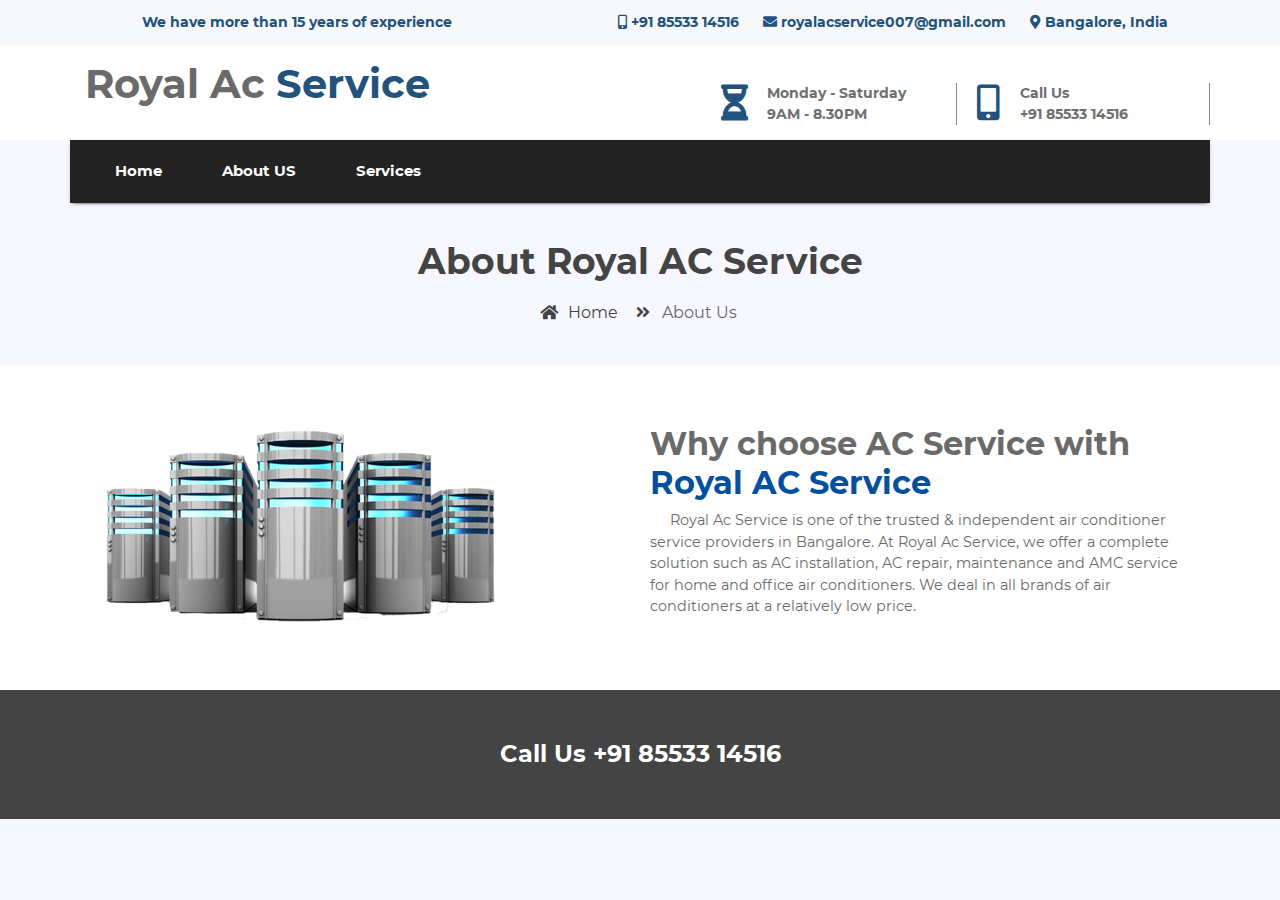
==== commit 9d6163ba: "Updated Files" ====
--- a/about_us.html
+++ b/about_us.html
@@ -1,278 +1,167 @@
-<!doctype html>
-<html lang="en">
-
-<head>
-    <meta charset="utf-8">
-    <meta name="viewport" content="width=device-width, initial-scale=1, shrink-to-fit=no">
-    <title> Free Dental Medical Hospital Website Template | Smarteyeapps.com</title>
-
-    <link rel="shortcut icon" href="assets/images/fav.jpg">
-    <link href="https://fonts.googleapis.com/css?family=Source+Sans+Pro" rel="stylesheet"> 
-    <link rel="stylesheet" href="assets/css/bootstrap.min.css">
-    <link rel="stylesheet" href="assets/css/fontawsom-all.min.css">
-    <link rel="stylesheet" href="assets/plugins/slider/css/owl.carousel.min.css">
-    <link rel="stylesheet" href="assets/plugins/slider/css/owl.theme.default.css">
-    <link rel="stylesheet" type="text/css" href="assets/css/style.css" />
-</head>
-
-    <body>
-    
-    <header>
-  	 <div class="top-port">
-               <div class="container">
-               		<div class="row top-row">
-               			  <div class="col-lg-4 header-left-box col-md-5 d-none d-sm-block">
-								<p>We have more than 15 years of experience</p>
-							</div>
-							<div class="col-lg-8 col-md-7 header-right-box">
-								<ul>
-									<li class="hs-1">
-										<i class="fas fa-headphones"></i> 04651 - 270602
-									</li>
-									<li>
-										<i class="fas fa-envelope"></i> suresh01@gmail.com
-									</li>
-									<li class="hs">
-										<i class="fas fa-map-marker-alt"></i> Tamilnadu, India
-									</li>
-								</ul>
-							</div>
-               		</div>
-               </div>
-              
-        </div>
-        <div id="logo-head" class="logo-port">
-            <div class="container ">
-                <div class="row logo-port-content">
-
-                    <div class="col-sm-12 logo-box col-md-4">
-                        <img src="assets/images/logo.jpg" alt="">
-                        <a data-toggle="collapse" data-target="#nav-head" href="#nav-head" ><i class="fas d-block d-md-none small-menu fa-bars"></i></a>
-                    </div>
-                    <div id="menu" class="col-sm-8 d-none d-md-block ">
-                        <div class="row">
-                            
-                            <div class="col-lg-4 col-md-2">
-                                
-                            </div>
-                            <div class="col-lg-4 col-md-5">
-                                <div class="row cvnbj">
-                                    <div class="col-sm-3 no-padding center ibk-l">
-
-                                        <i class="fas fa-hourglass-half"></i>
-                                    </div>
-                                    <div class="col-sm-9 det-li">
-                                        <b>Monday - Saturday</b>
-                                        <br>
-                                        <b>9AM - 8.30PM</b>
-                                    </div>
-                                </div>
-                            </div>
-                            <div class="col-lg-4 col-md-5">
-                                <div class="row cvnbj">
-                                    <div class="col-sm-3 no-padding center ibk-l">
-
-                                        <i class="fas fa-mobile-alt cl3"></i>
-                                    </div>
-                                    <div class="col-sm-9 det-li">
-                                        <b>Call Us</b>
-                                        <br>
-                                        <b>+91 7200 20 40 30</b>
-                                    </div>
-                                </div>
-                            </div>
-
-                        </div>
-                    </div>
-                </div>
-            </div>
-        </div>
-        <div id="nav-head" class="nav-port">
-        	<div class="container no-padding">
-        		<div class="row nav-row no-margin">
-        			<div class="col-md-9 nav-coll col-sm-12">
-        				<nav>
-        					<ul>
-        						<li><a href="index.html">Home</a></li>
-        						<li><a href="about_us.html">About US</a></li>
-        						<li><a href="services.html">Services</a></li>
-        						<li><a href="gallery.html">Gallery</a></li>
-        						<li><a href="blog.html">Blog</a></li>
-        						<li><a href="contact_us.html">Contact Us</a></li>
-        					</ul>
-        				</nav>
-        			</div>
-        			<div class="col-md-3 col-sm-12 cart-ap">
-        				<ul>
-        					
-							<li><a onclick="showModel()"><i class="far fa-calendar-alt"></i> Get Appointment</a></li>
-        				</ul>
-        			</div>
-        		</div>
-        	</div>
-        </div>
-  </header><!-- ######## Header End ####### -->
-  
-       <!--  ************************* Page Title Starts Here ************************** -->
-               <div class="page-nav no-margin row">
-                   <div class="container">
-                       <div class="row">
-                           <h2>About Santol</h2>
-                           <ul>
-                               <li> <a href="#"><i class="fas fa-home"></i> Home</a></li>
-                               <li><i class="fas fa-angle-double-right"></i> About Us</li>
-                           </ul>
-                       </div>
-                   </div>
-               </div>
-       
-    <!-- ######## Page  Title End ####### -->
-       
-    <section class="with-medical">
-        <div class="container">
-            <div class="row">
-               <div class="col-lg-6 col-md-12">
-                    <img src="assets/images/server.png" alt="">
-                </div>
-                <div class="col-lg-6 col-md-12 txtr">
-                    <h4>Why choos Health Care with <br>
-                     <span>Medical Hospital</span>   
-                    </h4>
-                    <p>Lorem ipsum dolor sit amet, consectetur adipiscing elit. Integer neque libero, pulvinar et elementum quis, facilisis eu ante. Mauris non placerat sapien. Pellentesque tempor arcu non odio scelerisque ullamcorper. Lorem ipsum dolor sit amet, consectetur adipiscing elit. Nam varius eros consequat auctor gravida. Fusce tristique lacus at urna sollicitudin pulvinar. Suspendisse hendrerit ultrices mauris.</p>
-                    <p>Ut ultricies lacus a rutrum mollis. Orci varius natoque penatibus et magnis dis parturient montes, nascetur ridiculus mus. Sed porta dolor quis felis pulvinar dignissim. Etiam nisl ligula, ullamcorper non metus vitae, maximus efficitur mi. Vivamus ut ex ullamcorper, scelerisque lacus nec, commodo dui. Proin massa urna, volutpat vel augue eget, iaculis tristique dui. </p>
-                </div>
-                
-            </div>
-        </div>
-    </section>
-       
-            <!-- ################# Custom Message Starts Here#######################--->
-    <section class="custom-msg">
-        <div class="container">
-           <div class=" cust-msg">
-                <h2>Loogin for a Custom Solution</h2>
-                <p>Our technicians can provide you with the best custom made solutions <br> on the market, no matter whether you're a small business or large enterprise.</p>
-                <div class="btn btn-warning">Get in Touch</div>
-           </div>
-           
-        </div>
-    </section>
-
-    <!-- ################# Our Team Starts Here#######################--->
-    <section class="our-team">
-        <div class="container">
-            <div class="inner-title row">
-                <h2>Our Team</h2>
-                <p>Take a look at our Team</p>
-            </div>
-            <div class="row team-row">
-                <div class="col-md-3 col-sm-6">
-                    <div class="single-usr">
-                        <img src="assets/images/team/team-memb1.jpg" alt="">
-                        <div class="det-o">
-                            <h4>David Kanuel</h4>
-                            <i>Facial Surgan</i>
-                        </div>
-                    </div>
-                </div>
-                <div class="col-md-3 col-sm-6">
-                    <div class="single-usr">
-                        <img src="assets/images/team/team-memb2.jpg" alt="">
-                        <div class="det-o">
-                            <h4>David Kanuel</h4>
-                            <i>Facial Surgan</i>
-                        </div>
-                    </div>
-                </div>
-                <div class="col-md-3 col-sm-6">
-                    <div class="single-usr">
-                        <img src="assets/images/team/team-memb3.jpg" alt="">
-                        <div class="det-o">
-                            <h4>David Kanuel</h4>
-                            <i>Facial Surgan</i>
-                        </div>
-                    </div>
-                </div>
-                <div class="col-md-3 col-sm-6">
-                    <div class="single-usr">
-                        <img src="assets/images/team/team-memb4.jpg" alt="">
-                        <div class="det-o">
-                            <h4>David Kanuel</h4>
-                            <i>Facial Surgan</i>
-                        </div>
-                    </div>
-                </div>
-            </div>
-        </div>
-
-
-    </section>
-        
-<!-- ################# Footer Starts Here#######################--->
-
-
-    <footer class="footer">
-        <div class="container">
-            <div class="row">
-                <div class="col-md-4 col-sm-12">
-                    <h2>About Us</h2>
-                    <p>
-                        Smart Eye is a leading provider of information technology, consulting, and business process services. Our dedicated employees offer strategic insights, technological expertise and industry experience.
-                    </p>
-                    <p>We focus on technologies that promise to reduce costs, streamline processes and speed time-to-market, Backed by our strong quality processes and rich experience managing global... </p>
-                </div>
-                <div class="col-md-4 col-sm-12">
-                    <h2>Useful Links</h2>
-                    <ul class="list-unstyled link-list">
-                        <li><a ui-sref="about" href="#/about">About us</a><i class="fa fa-angle-right"></i></li>
-                        <li><a ui-sref="portfolio" href="#/portfolio">Portfolio</a><i class="fa fa-angle-right"></i></li>
-                        <li><a ui-sref="products" href="#/products">Latest jobs</a><i class="fa fa-angle-right"></i></li>
-                        <li><a ui-sref="gallery" href="#/gallery">Gallery</a><i class="fa fa-angle-right"></i></li>
-                        <li><a ui-sref="contact" href="#/contact">Contact us</a><i class="fa fa-angle-right"></i></li>
-                    </ul>
-                </div>
-                <div class="col-md-4 col-sm-12 map-img">
-                    <h2>Contact Us</h2>
-                    <address class="md-margin-bottom-40">
-                        BlueDart <br>
-                        Marthandam (K.K District) <br>
-                        Tamil Nadu, IND <br>
-                        Phone: +91 9159669599 <br>
-                        Email: <a href="mailto:info@anybiz.com" class="">info@bluedart.in</a><br>
-                        Web: <a href="smart-eye.html" class="">www.bluedart.in</a>
-                    </address>
-
-                </div>
-            </div>
-        </div>
-        
-
-    </footer>
-    <div class="copy">
-            <div class="container">
-                <a href="https://www.smarteyeapps.com/">2015 &copy; All Rights Reserved | Designed and Developed by Smarteyeapps</a>
-                
-                <span>
-                <a><i class="fab fa-github"></i></a>
-                <a><i class="fab fa-google-plus-g"></i></a>
-                <a><i class="fab fa-pinterest-p"></i></a>
-                <a><i class="fab fa-twitter"></i></a>
-                <a><i class="fab fa-facebook-f"></i></a>
-        </span>
-            </div>
-
-        </div>   
-    
-    </body>
-
-<script src="assets/js/jquery-3.2.1.min.js"></script>
-<script src="assets/js/popper.min.js"></script>
-<script src="assets/js/bootstrap.min.js"></script>
-<script src="assets/plugins/slider/js/owl.carousel.min.js"></script>
-<script src="assets/plugins/scroll-fixed/jquery-scrolltofixed-min.js"></script>
-
-<script src="assets/js/script.js"></script>
-
-
-
+<!doctype html>
+<html lang="en">
+
+<head>
+    <meta charset="utf-8">
+    <meta name="viewport" content="width=device-width, initial-scale=1, shrink-to-fit=no">
+    <title> Royal AC Service</title>
+
+    <link rel="shortcut icon" href="assets/images/fav.jpg">
+    <link href="https://fonts.googleapis.com/css?family=Source+Sans+Pro" rel="stylesheet"> 
+    <link rel="stylesheet" href="assets/css/bootstrap.min.css">
+    <link rel="stylesheet" href="assets/css/fontawsom-all.min.css">
+    <link rel="stylesheet" href="assets/plugins/slider/css/owl.carousel.min.css">
+    <link rel="stylesheet" href="assets/plugins/slider/css/owl.theme.default.css">
+    <link rel="stylesheet" type="text/css" href="assets/css/style.css" />
+</head>
+
+    <body>
+    
+    <header>
+  	 <div class="top-port">
+               <div class="container">
+               		<div class="row top-row">
+               			  <div class="col-lg-4 header-left-box col-md-5 d-none d-sm-block">
+								<p>We have more than 15 years of experience</p>
+							</div>
+							<div class="col-lg-8 col-md-7 header-right-box">
+								<ul>
+									<li class="hs-1">
+										<i class="fas fa-mobile-alt"></i> +91 85533 14516
+									</li>
+									<li>
+										<i class="fas fa-envelope"></i> royalacservice007@gmail.com
+									</li>
+									<li class="hs">
+										<i class="fas fa-map-marker-alt"></i> Bangalore, India
+									</li>
+								</ul>
+							</div>
+               		</div>
+               </div>
+              
+        </div>
+        <div id="logo-head" class="logo-port">
+            <div class="container ">
+                <div class="row logo-port-content">
+
+                     <div class="col-sm-12 logo-box col-md-4">
+                        <!-- <img src="assets/images/logo.jpg" alt=""> -->
+						<h1>Royal Ac <span style="color: #23527c;">Service</span></h1>
+                        <a data-toggle="collapse" data-target="#nav-head" href="#nav-head" ><i class="fas d-block d-md-none small-menu fa-bars"></i></a>
+                    </div>
+                    <div id="menu" class="col-sm-8 d-none d-md-block ">
+                        <div class="row">
+                            
+                            <div class="col-lg-4 col-md-2">
+                                
+                            </div>
+                            <div class="col-lg-4 col-md-5">
+                                <div class="row cvnbj">
+                                    <div class="col-sm-3 no-padding center ibk-l">
+
+                                        <i class="fas fa-hourglass-half"></i>
+                                    </div>
+                                    <div class="col-sm-9 det-li">
+                                        <b>Monday - Saturday</b>
+                                        <br>
+                                        <b>9AM - 8.30PM</b>
+                                    </div>
+                                </div>
+                            </div>
+                            <div class="col-lg-4 col-md-5">
+                                <div class="row cvnbj">
+                                    <div class="col-sm-3 no-padding center ibk-l">
+
+                                        <i class="fas fa-mobile-alt cl3"></i>
+                                    </div>
+                                    <div class="col-sm-9 det-li">
+                                        <b>Call Us</b>
+                                        <br>
+                                        <b>+91 85533 14516</b>
+                                    </div>
+                                </div>
+                            </div>
+
+                        </div>
+                    </div>
+                </div>
+            </div>
+        </div>
+       <div id="nav-head" class="nav-port">
+        	<div class="container no-padding">
+        		<div class="row nav-row no-margin">
+        			<div class="col-md-12 nav-coll col-sm-12">
+        				<nav>
+        					<ul>
+        						<li><a href="index.html">Home</a></li>
+        						<li><a href="about_us.html">About US</a></li>
+        						<li><a href="services.html">Services</a></li>
+        					</ul>
+        				</nav>
+        			</div>
+        		</div>
+        	</div>
+        </div>
+  </header><!-- ######## Header End ####### -->
+  
+       <!--  ************************* Page Title Starts Here ************************** -->
+               <div class="page-nav no-margin row">
+                   <div class="container">
+                       <div class="row">
+                           <h2>About Royal AC Service</h2>
+                           <ul>
+                               <li> <a href="#"><i class="fas fa-home"></i> Home</a></li>
+                               <li><i class="fas fa-angle-double-right"></i> About Us</li>
+                           </ul>
+                       </div>
+                   </div>
+               </div>
+       
+    <!-- ######## Page  Title End ####### -->
+       
+    <section class="with-medical">
+        <div class="container">
+            <div class="row">
+               <div class="col-lg-6 col-md-12">
+                    <img src="assets/images/server.png" alt="">
+                </div>
+                <div class="col-lg-6 col-md-12 txtr">
+                    <h4>Why choose AC Service with  <br>
+                     <span>Royal AC Service</span>   
+                    </h4>
+                    <p>
+					Royal Ac Service is one of the trusted & independent air conditioner service providers in Bangalore. 
+At Royal Ac Service, we offer a complete solution such as AC installation, AC repair, maintenance and AMC service for home and office air conditioners. 
+We deal in all brands of air conditioners at a relatively low price.
+					</p>
+                </div>
+                
+            </div>
+        </div>
+    </section>
+       
+
+        
+<!-- ################# Footer Starts Here#######################--->
+
+
+    <footer class="footer text-center">
+        <div class="container">
+            <h4 style="margin-bottom: 0px;">Call Us <b>+91 85533 14516</b></h4>
+        </div>
+    </footer>
+    
+    </body>
+
+<script src="assets/js/jquery-3.2.1.min.js"></script>
+<script src="assets/js/popper.min.js"></script>
+<script src="assets/js/bootstrap.min.js"></script>
+<script src="assets/plugins/slider/js/owl.carousel.min.js"></script>
+<script src="assets/plugins/scroll-fixed/jquery-scrolltofixed-min.js"></script>
+
+<script src="assets/js/script.js"></script>
+
+
+
 </html>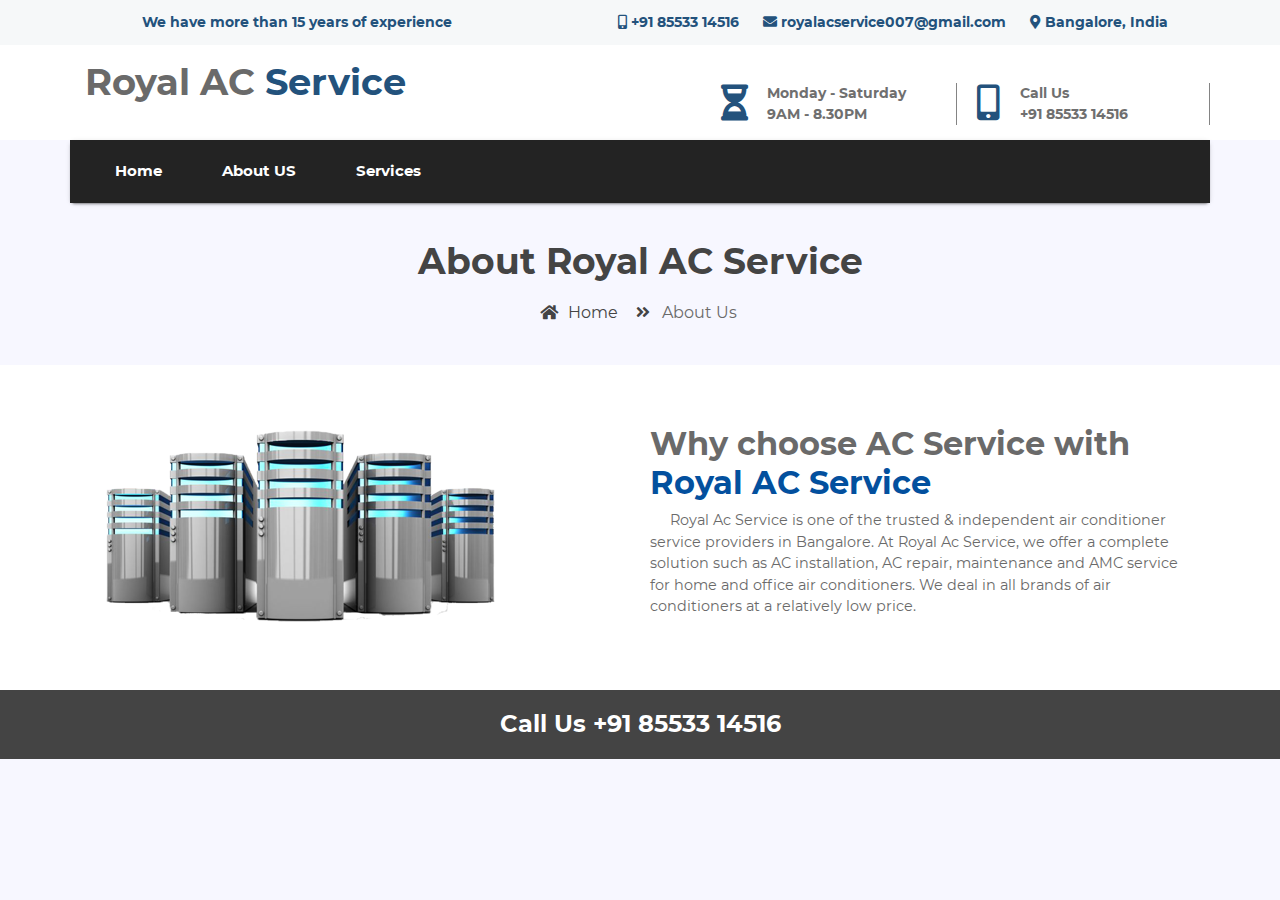
==== commit 7a6e7e62: "SEO" ====
--- a/about_us.html
+++ b/about_us.html
@@ -4,7 +4,7 @@
 <head>
     <meta charset="utf-8">
     <meta name="viewport" content="width=device-width, initial-scale=1, shrink-to-fit=no">
-    <title> Royal AC Service</title>
+    <title> Royal AC Service - Low price AC service</title>
 
     <link rel="shortcut icon" href="assets/images/fav.jpg">
     <link href="https://fonts.googleapis.com/css?family=Source+Sans+Pro" rel="stylesheet"> 
@@ -13,6 +13,16 @@
     <link rel="stylesheet" href="assets/plugins/slider/css/owl.carousel.min.css">
     <link rel="stylesheet" href="assets/plugins/slider/css/owl.theme.default.css">
     <link rel="stylesheet" type="text/css" href="assets/css/style.css" />
+	
+	<!-- Global site tag (gtag.js) - Google Analytics -->
+	<script async src="https://www.googletagmanager.com/gtag/js?id=G-NVE48KFQZH"></script>
+	<script>
+	  window.dataLayer = window.dataLayer || [];
+	  function gtag(){dataLayer.push(arguments);}
+	  gtag('js', new Date());
+
+	  gtag('config', 'G-NVE48KFQZH');
+	</script>
 </head>
 
     <body>
@@ -45,10 +55,10 @@
             <div class="container ">
                 <div class="row logo-port-content">
 
-                     <div class="col-sm-12 logo-box col-md-4">
+                     <div class="col-sm-12 logo-box col-md-4" style="display: flex;">
                         <!-- <img src="assets/images/logo.jpg" alt=""> -->
-						<h1>Royal Ac <span style="color: #23527c;">Service</span></h1>
-                        <a data-toggle="collapse" data-target="#nav-head" href="#nav-head" ><i class="fas d-block d-md-none small-menu fa-bars"></i></a>
+						<h1 style="font-size: 2.3rem;">Royal AC <span style="color: #23527c;">Service</span></h1>
+                        <a style="margin-left: 16px;" data-toggle="collapse" data-target="#nav-head" href="#nav-head" ><i class="fas d-block d-md-none small-menu fa-bars"></i></a>
                     </div>
                     <div id="menu" class="col-sm-8 d-none d-md-block ">
                         <div class="row">
@@ -104,7 +114,15 @@
         	</div>
         </div>
   </header><!-- ######## Header End ####### -->
-  
+  <p style="display: none;">
+	Ac service in Bangalore,
+	Ac service in Jayanagar,
+	Ac service in Jp Nagar,
+	Ac service in Banashankari 2nd stage,
+	Ac service in Uttarahalli,
+	Ac service in BTM Layout,
+	Ac service in Near Me,
+</p>
        <!--  ************************* Page Title Starts Here ************************** -->
                <div class="page-nav no-margin row">
                    <div class="container">
--- a/assets/css/style.css
+++ b/assets/css/style.css
@@ -1,810 +1,809 @@
-/* =======================================================================
-Template Name: Dil Hospital
-Author:  SmartEye Adminpanel
-Author URI: www.smarteyeapps.com
-Version: 1.0
-coder name:Prabin Raja
-Description: This Template is created for web template
-======================================================================= */
-/* ===================================== Import Less ================================== */
-@font-face {
-  font-family: 'mouse-300';
-  src: url("../fonts/Montserrat-Regular.ttf") format("truetype"); }
-@font-face {
-  font-family: 'mouse-500';
-  src: url("../fonts/Montserrat-Bold.ttf") format("truetype"); }
-/* ===================================== Basic CSS ================================== */
-* {
-  margin: 0px;
-  padding: 0px;
-  list-style: none; }
-
-img {
-  max-width: 100%; }
-
-a {
-  text-decoration: none;
-  outline: none;
-  color: #444; }
-
-a:hover {
-  color: #444; }
-
-ul {
-  margin-bottom: 0;
-  padding-left: 0; }
-
-a:hover,
-a:focus,
-input,
-textarea {
-  text-decoration: none;
-  outline: none; }
-
-.center {
-  text-align: center; }
-
-.left {
-  text-align: left; }
-
-.right {
-  text-align: right; }
-
-.cp {
-  cursor: pointer; }
-
-html, body {
-  height: 100%; }
-
-p {
-  margin-bottom: 0px;
-  width: 100%; }
-
-.no-padding {
-  padding: 0px; }
-
-.no-margin {
-  margin: 0px; }
-
-.hid {
-  display: none; }
-
-.top-mar {
-  margin-top: 15px; }
-
-.h-100 {
-  height: 100%; }
-
-::placeholder {
-  color: #747f8a !important;
-  font-size: 13px;
-  opacity: .5 !important; }
-
-.container-fluid {
-  padding: 0px; }
-
-h1, h2, h3, h4, h5, h6 {
-  font-family: "mouse-500", Arial, Helvetica, sans-serif; }
-
-strong {
-  font-family: "mouse-500", Arial, Helvetica, sans-serif; }
-
-body {
-  background-color: #f7f7ff !important;
-  font-family: "mouse-300", Arial, Helvetica, sans-serif;
-  color: #6A6A6A; }
-
-.session-title {
-  padding: 30px;
-  margin: 0px; }
-  .session-title h2 {
-    width: 100%;
-    text-align: center; }
-  .session-title p {
-    max-width: 850px;
-    text-align: center;
-    float: none;
-    margin: auto; }
-  .session-title span {
-    float: right;
-    font-style: italic; }
-
-.inner-title {
-  padding: 20px;
-  padding-left: 0px;
-  margin-bottom: 30px; }
-  .inner-title h2 {
-    width: 100%;
-    text-align: center;
-    font-size: 2rem;
-    font-weight: 600; }
-  .inner-title p {
-    width: 100%;
-    text-align: center; }
-
-.page-nav {
-  padding: 40px;
-  text-align: center;
-  padding-top: 100px; }
-  @media screen and (max-width: 767px) {
-    .page-nav {
-      padding-top: 50px; } }
-  .page-nav ul {
-    float: none;
-    margin: auto; }
-  .page-nav h2 {
-    font-size: 36px;
-    width: 100%;
-    color: #444; }
-    @media screen and (max-width: 600px) {
-      .page-nav h2 {
-        font-size: 26px; } }
-  .page-nav ul li {
-    float: left;
-    margin-right: 10px;
-    margin-top: 10px;
-    font-size: 16px; }
-    .page-nav ul li i {
-      width: 30px;
-      text-align: center;
-      color: #444; }
-    .page-nav ul li a {
-      color: #444; }
-
-.btn-success {
-  background-color: #00ab9f;
-  border-color: #00ab9f; }
-  .btn-success:hover {
-    background-color: #00ab9f !important;
-    border-color: #00ab9f !important; }
-  .btn-success:active {
-    background-color: #00ab9f !important;
-    border-color: #00ab9f !important; }
-  .btn-success:focus {
-    background-color: #00ab9f !important;
-    border-color: #00ab9f !important;
-    box-shadow: none !important; }
-
-.btn-info {
-  background-color: #0363b0;
-  border-color: #0363b0; }
-  .btn-info:hover {
-    background-color: #0363b0 !important;
-    border-color: #0363b0 !important; }
-  .btn-info:active {
-    background-color: #0363b0 !important;
-    border-color: #0363b0 !important; }
-  .btn-info:focus {
-    background-color: #0363b0 !important;
-    border-color: #0363b0 !important;
-    box-shadow: none !important; }
-
-.btn {
-  box-shadow: 0 3px 1px -2px rgba(0, 0, 0, 0.2), 0 2px 2px 0 rgba(0, 0, 0, 0.14), 0 1px 5px 0 rgba(0, 0, 0, 0.12);
-  border-radius: 2px; }
-
-.form-control:focus {
-  box-shadow: none !important;
-  border: 2px solid  #00a8df; }
-
-.btn-light {
-  background-color: #FFF;
-  color: #3F3F3F; }
-
-@media screen and (max-width: 1199px) {
-  .container {
-    max-width: 100%; } }
-.collapse.show {
-  display: block !important; }
-
-.form-control:focus {
-  box-shadow: none;
-  border: 2px solid #0d7a40 !important; }
-
-.form-control {
-  background-color: #F8F8F8;
-  margin-bottom: 20px; }
-  .form-control:focus {
-    background-color: #FFF;
-    border-color: #CCC; }
-
-/* ===================================== Header CSS ================================== */
-body {
-  overflow-x: hidden; }
-
-/* ===================================== Header CSS ================================== */
-header {
-  background-color: #FFF; }
-  header .top-port {
-    background-color: #f6f8f9; }
-    header .top-port .top-row {
-      margin: 0px;
-      background-color: #f6f8f9;
-      color: #23527c; }
-      @media screen and (max-width: 1050px) {
-        header .top-port .top-row .header-left-box {
-          padding: 0px; }
-          header .top-port .top-row .header-left-box p {
-            margin-left: 0px; } }
-      @media screen and (max-width: 1050px) {
-        header .top-port .top-row ul li {
-          font-size: 13px !important;
-          padding: 12px 7px !important; } }
-      header .top-port .top-row ul {
-        float: right; }
-        header .top-port .top-row ul li {
-          float: left;
-          padding: 12px;
-          font-size: 14px;
-          font-family: "mouse-500", Arial, Helvetica, sans-serif;
-          color: #23527c; }
-      header .top-port .top-row p {
-        font-size: 14px;
-        padding: 12px;
-        margin-left: 30px;
-        font-family: "mouse-500", Arial, Helvetica, sans-serif; }
-      @media screen and (max-width: 1199px) {
-        header .top-port .top-row::before {
-          display: none; }
-        header .top-port .top-row::after {
-          display: none; } }
-      @media screen and (max-width: 889px) {
-        header .top-port .top-row .header-left-box {
-          display: none !important; }
-        header .top-port .top-row .header-right-box {
-          width: 100% !important;
-          max-width: 100% !important;
-          flex: 100%; } }
-      @media screen and (max-width: 523px) {
-        header .top-port .top-row .hs {
-          display: none; } }
-      @media screen and (max-width: 369px) {
-        header .top-port .top-row .hs-1 {
-          display: none; } }
-  header .logo-port-content {
-    background-color: #FFF;
-    padding-top: 15px;
-    padding-bottom: 15px; }
-    header .logo-port-content .logo-box {
-      padding-right: 0px; }
-      header .logo-port-content .logo-box img {
-        margin-top: 4px;
-        margin-bottom: 5px; }
-    header .logo-port-content .det-li {
-      font-size: 11px;
-      padding-left: 0;
-      margin-top: 18px;
-      color: #6f6f6f;
-      border-right: 1px solid #848484;
-      font-family: "mouse-500", Arial, Helvetica, sans-serif; }
-      header .logo-port-content .det-li b {
-        font-weight: 300;
-        font-size: 14px; }
-    header .logo-port-content .cvnbj {
-      padding-top: 5px; }
-    header .logo-port-content .ibk-l {
-      text-align: center;
-      padding-top: 20px; }
-    header .logo-port-content .ibk-l i {
-      color: #23527c;
-      font-size: 36px;
-      text-align: right; }
-    @media screen and (max-width: 1007px) {
-      header .logo-port-content .det-li b {
-        font-size: 13px; } }
-    @media screen and (max-width: 767px) {
-      header .logo-port-content {
-        padding-top: 10px;
-        padding-bottom: 10px;
-        box-shadow: 0 2px 5px 0 rgba(0, 0, 0, 0.16), 0 2px 10px 0 rgba(0, 0, 0, 0.12); }
-        header .logo-port-content img {
-          width: 200px; } }
-  header .nav-port {
-    position: absolute;
-    z-index: 999;
-    width: 100%; }
-    @media screen and (max-width: 767px) {
-      header .nav-port {
-        display: none; } }
-    header .nav-port .nav-coll {
-      background-color: #232323; }
-    header .nav-port .nav-row {
-      background-color: #00aedd;
-      box-shadow: 0 3px 1px -2px rgba(0, 0, 0, 0.2), 0 2px 2px 0 rgba(0, 0, 0, 0.14), 0 1px 5px 0 rgba(0, 0, 0, 0.12);
-      border-radius: 2px;
-      border-radius: 5px; }
-      header .nav-port .nav-row nav ul li {
-        float: left;
-        padding: 20px 30px;
-        font-family: "mouse-500", Arial, Helvetica, sans-serif;
-        font-size: 15px; }
-        header .nav-port .nav-row nav ul li a {
-          color: #FFFFFF; }
-      header .nav-port .nav-row .cart-ap {
-        padding: 0px;
-        background-color: #00aedd;
-        width: 100%; }
-        header .nav-port .nav-row .cart-ap ul li {
-          float: left;
-          padding: 19px 20px;
-          font-family: "mouse-500", Arial, Helvetica, sans-serif;
-          font-size: 16px;
-          width: 100%;
-          text-align: center; }
-          header .nav-port .nav-row .cart-ap ul li a {
-            color: #FFFFFF; }
-        header .nav-port .nav-row .cart-ap ul .fa-calendar-alt {
-          margin-right: 5px; }
-        header .nav-port .nav-row .cart-ap ul .shop-b {
-          border-right: 1px solid #00aedd; }
-    @media screen and (max-width: 1032px) {
-      header .nav-port nav ul li {
-        padding: 13px 20px !important;
-        font-size: 14px !important; }
-      header .nav-port .cart-ap ul li {
-        padding: 13px 11px !important;
-        font-size: 13px !important; } }
-    @media screen and (max-width: 767px) {
-      header .nav-port nav ul li {
-        width: 100%;
-        float: none;
-        padding: 13px 20px !important;
-        font-size: 14px !important; }
-      header .nav-port .cart-ap ul li {
-        padding: 13px 11px !important;
-        font-size: 13px !important; } }
-
-.small-menu {
-  float: right;
-  color: #0098ef;
-  font-size: 32px;
-  margin-top: 10px;
-  margin-right: 12px; }
-
-/* ===================================== Slider Style CSS ================================== */
-.slider {
-  position: relative; }
-
-.slider-captions {
-  position: absolute;
-  bottom: 132px;
-  text-align: center; }
-  @media screen and (max-width: 1050px) {
-    .slider-captions {
-      bottom: 100px !important; }
-      .slider-captions .slider-title {
-        font-size: 42px; } }
-  @media screen and (max-width: 810px) {
-    .slider-captions {
-      bottom: 50px !important; }
-      .slider-captions .slider-title {
-        font-size: 32px; } }
-  @media screen and (max-width: 572px) {
-    .slider-captions {
-      display: none; } }
-
-.slider-title {
-  font-size: 66px;
-  font-weight: 600;
-  color: #fff;
-  letter-spacing: -3px; }
-
-.slider-text {
-  margin-bottom: 20px;
-  color: #fff; }
-
-.slider-img {
-  background: -moz-linear-gradient(top, rgba(45, 32, 44, 0.3) 0%, rgba(45, 32, 44, 0.3) 100%);
-  background: -webkit-linear-gradient(top, rgba(45, 32, 44, 0.3) 0%, rgba(45, 32, 44, 0.3) 100%);
-  background: linear-gradient(to bottom, rgba(45, 32, 44, 0.3) 0%, rgba(45, 32, 44, 0.3) 100%);
-  filter: progid:DXImageTransform.Microsoft.gradient(startColorstr='#cc1b2429', endColorstr='#cc1b2429', GradientType=0);
-  position: relative; }
-
-.slider-img img {
-  position: relative;
-  z-index: -1; }
-
-.slider .owl-nav .owl-prev, .slider .owl-nav .owl-next {
-  color: #fff;
-  display: inline-block;
-  zoom: 1;
-  margin: 5px;
-  padding: 6px 12px;
-  font-size: 22px;
-  -webkit-border-radius: 23px;
-  -moz-border-radius: 23px;
-  border-radius: 23px;
-  background: transparent;
-  filter: Alpha(Opacity=50);
-  line-height: 1;
-  border: 2px solid #fff; }
-
-.owl-controls.clickable .owl-buttons div:hover {
-  filter: Alpha(Opacity=100);
-  opacity: 1;
-  text-decoration: none;
-  background-color: #fff; }
-
-.slider .owl-nav .owl-prev {
-  position: absolute;
-  top: 40%;
-  left: 25px; }
-
-.slider .owl-nav .owl-next {
-  position: absolute;
-  top: 40%;
-  right: 25px; }
-
-.slider .owl-dots .owl-dot {
-  position: relative;
-  text-align: center;
-  bottom: 40px;
-  max-width: 1140px;
-  margin: 0 auto; }
-
-.slider .owl-dots .owl-dot span {
-  display: block;
-  width: 14px;
-  height: 14px;
-  margin: 0px 0px 10px 10px;
-  filter: Alpha(Opacity=50);
-  /*IE7 fix*/
-  opacity: 0.8;
-  -webkit-border-radius: 20px;
-  -moz-border-radius: 20px;
-  border-radius: 20px;
-  border: 2px solid #fff;
-  float: left; }
-
-.slider .owl-dots .owl-dot.active span {
-  background-color: #fff; }
-
-.slider .owl-dots .owl-dot.active span, .slider .owl-controls.clickable .owl-page:hover span {
-  background-color: #fff;
-  filter: Alpha(Opacity=100);
-  /*IE7 fix*/
-  opacity: 1; }
-
-.slider .col-lg-offset-2 {
-  float: none;
-  margin: auto; }
-
-/* ===================================== Why Choos Us CSS ================================== */
-.why-shoos {
-  padding: 50px; }
-  @media screen and (max-width: 940px) {
-    .why-shoos {
-      padding: 50px 10px; } }
-  .why-shoos .wc-txt p {
-    text-align: justify;
-    text-indent: 15px;
-    font-size: .9rem; }
-  @media screen and (max-width: 767px) {
-    .why-shoos .wc-txt h2 {
-      font-size: 1.2rem; } }
-  .why-shoos .wc-txt .wc-res {
-    margin-top: 20px; }
-    .why-shoos .wc-txt .wc-res .wc-cov {
-      background-color: #FFF;
-      box-shadow: 0 3px 1px -2px rgba(0, 0, 0, 0.2), 0 2px 2px 0 rgba(0, 0, 0, 0.14), 0 1px 5px 0 rgba(0, 0, 0, 0.12);
-      border-radius: 2px;
-      text-align: center;
-      padding: 40px 20px;
-      margin-bottom: 20px; }
-      .why-shoos .wc-txt .wc-res .wc-cov i {
-        font-size: 42px;
-        margin-bottom: 20px;
-        color: #00aedd; }
-      .why-shoos .wc-txt .wc-res .wc-cov b {
-        font-size: 1.1rem;
-        font-family: "mouse-500", Arial, Helvetica, sans-serif; }
-  .why-shoos .form-box {
-    background-color: #FFF;
-    box-shadow: 0 3px 1px -2px rgba(0, 0, 0, 0.2), 0 2px 2px 0 rgba(0, 0, 0, 0.14), 0 1px 5px 0 rgba(0, 0, 0, 0.12);
-    border-radius: 2px;
-    margin-top: -130px;
-    z-index: 999;
-    position: absolute;
-    width: 97%; }
-    @media screen and (max-width: 767px) {
-      .why-shoos .form-box {
-        margin-top: 0px;
-        position: relative; } }
-    .why-shoos .form-box .fb-title {
-      padding: 25px 20px;
-      background-color: #00aedd;
-      color: #FFF;
-      text-align: center; }
-      .why-shoos .form-box .fb-title h3 {
-        margin-bottom: 0px;
-        font-size: 1.5rem; }
-    .why-shoos .form-box .fb-det {
-      padding: 20px; }
-      .why-shoos .form-box .fb-det .btn {
-        width: 100%; }
-
-/* ===================================== Key Features CSS ================================== */
-.key-features {
-  padding: 50px;
-  background-color: #FFF; }
-  @media screen and (max-width: 940px) {
-    .key-features {
-      padding: 50px 10px; } }
-  .key-features .single-key {
-    background-color: #FFF;
-    margin-bottom: 30px;
-    text-align: center;
-    padding: 30px; }
-    .key-features .single-key h5 {
-      font-family: "mouse-300", Arial, Helvetica, sans-serif;
-      font-size: 1.5rem; }
-    .key-features .single-key i {
-      background-color: #0098ef;
-      padding: 20px;
-      font-size: 42px;
-      color: #FFF;
-      margin-bottom: 30px;
-      border-radius: 50px; }
-    .key-features .single-key:hover {
-      box-shadow: 0 2px 5px 0 rgba(0, 0, 0, 0.16), 0 2px 10px 0 rgba(0, 0, 0, 0.12); }
-    .key-features .single-key p {
-      font-family: "mouse-300", Arial, Helvetica, sans-serif;
-      font-size: 15px; }
-
-/* ===================================== Gallery Style  ================================== */
-.gallery-filter {
-  width: 100%;
-  text-align: center; }
-
-.gallery-filter .btn {
-  background-color: #FFF; }
-
-.gallery {
-  padding: 30px;
-  background-color: #fbfbfb; }
-
-.gallery-title {
-  font-size: 36px;
-  color: #00a8df;
-  text-align: center;
-  font-weight: 500;
-  margin-bottom: 70px; }
-
-.gallery-title:after {
-  content: "";
-  position: absolute;
-  width: 7.5%;
-  left: 46.5%;
-  height: 45px;
-  border-bottom: 1px solid #00a8df; }
-
-.filter-button {
-  font-size: 18px;
-  border: 1px solid #00a8df;
-  border-radius: 5px;
-  text-align: center;
-  color: #00a8df;
-  margin-bottom: 30px; }
-
-.filter-button:hover {
-  font-size: 18px;
-  border: 1px solid #00a8df;
-  border-radius: 5px;
-  text-align: center;
-  color: #ffffff;
-  background-color: #00a8df; }
-
-.btn-default:active .filter-button:active {
-  background-color: #00a8df;
-  color: white; }
-
-.port-image {
-  width: 100%; }
-
-.gallery_product {
-  margin-bottom: 30px; }
-
-/* ===================================== Custom Message Style  ================================== */
-.custom-msg {
-  padding: 80px 50px;
-  background-color: #0098ef;
-  color: #FFF; }
-  @media screen and (max-width: 767px) {
-    .custom-msg {
-      padding: 30px; } }
-  .custom-msg .cust-msg {
-    text-align: center; }
-    .custom-msg .cust-msg h2 {
-      width: 100%;
-      margin-bottom: 20px; }
-    .custom-msg .cust-msg p {
-      margin-bottom: 30px; }
-    .custom-msg .cust-msg .btn {
-      font-family: "mouse-300", Arial, Helvetica, sans-serif;
-      border-radius: 8px; }
-
-/* ===================================== Testimonial Style  ================================== */
-.customer-serv {
-  background-color: #FFF;
-  padding: 60px; }
-  @media screen and (max-width: 554px) {
-    .customer-serv {
-      padding: 40px 20px; } }
-  .customer-serv .ro-clo {
-    padding: 30px 0px; }
-  .customer-serv .card-b::after {
-    box-sizing: border-box;
-    background-color: #FFF;
-    content: "";
-    position: absolute;
-    z-index: 100;
-    height: 25px;
-    left: 35px;
-    top: 75px;
-    transform: rotate(135deg);
-    width: 25px; }
-  .customer-serv .card-b {
-    box-shadow: 0 2px 5px 0 rgba(0, 0, 0, 0.16), 0 2px 10px 0 rgba(0, 0, 0, 0.12);
-    padding: 20px;
-    text-align: center;
-    font-size: 12px;
-    background: url(../images/quotes.png) no-repeat bottom right;
-    background-color: rgba(0, 0, 0, 0);
-    background-position-x: right;
-    background-position-y: bottom;
-    background-size: auto auto;
-    background-color: #FFF;
-    background-size: 40px;
-    background-position: right 10px bottom 5px; }
-  .customer-serv .an-mtc {
-    padding-top: 23px; }
-  .customer-serv .stars {
-    padding-top: 33px; }
-    .customer-serv .stars li {
-      list-style: none;
-      color: #f8b739;
-      float: right;
-      font-size: 13px;
-      margin-left: 4px; }
-  .customer-serv .img-circl {
-    margin-top: 20px;
-    text-align: center; }
-  .customer-serv .img-circl img {
-    width: 80%;
-    border-radius: 50%; }
-  .customer-serv .bghn {
-    margin-bottom: 20px; }
-
-/* ===================================== Fooer CSS ================================== */
-.footer {
-  padding: 50px;
-  background-color: #444;
-  color: #FFF; }
-  @media screen and (max-width: 940px) {
-    .footer {
-      padding: 50px 10px; } }
-  .footer h2 {
-    font-size: 26px;
-    margin-top: 10px; }
-  .footer p {
-    text-align: justify;
-    text-indent: 20px;
-    font-size: .9rem; }
-  .footer .link-list li {
-    padding: 7px;
-    border-bottom: 1px solid #6C6C6C; }
-    .footer .link-list li a {
-      color: #FFF; }
-    .footer .link-list li i {
-      float: right; }
-  .footer .map-img {
-    font-weight: 600;
-    font-size: 17px;
-    padding-left: 20px; }
-
-.copy {
-  padding: 20px;
-  background-color: #2E2E2E;
-  color: #FFF; }
-  .copy a {
-    color: #FFF; }
-  .copy span {
-    float: right; }
-    .copy span i {
-      margin-right: 20px; }
-    @media screen and (max-width: 777px) {
-      .copy span {
-        display: none; } }
-
-/* ===================================== About Us CSS ================================== */
-.with-medical {
-  padding: 50px;
-  background-color: #FFF; }
-  @media screen and (max-width: 940px) {
-    .with-medical {
-      padding: 50px 10px; } }
-  .with-medical .txtr {
-    padding: 10px; }
-    .with-medical .txtr h4 {
-      font-size: 32px; }
-      .with-medical .txtr h4 span {
-        color: #03509e; }
-    .with-medical .txtr p {
-      text-indent: 20px;
-      font-size: .9rem; }
-
-.team-11 {
-  background-color: #FBFBFB; }
-
-.contact-rooo {
-  padding: 50px;
-  background-color: #FFF; }
-  @media screen and (max-width: 940px) {
-    .contact-rooo {
-      padding: 50px 10px; } }
-
-/* ===================================== Our Team Style  ================================== */
-.our-team {
-  padding: 50px; }
-  @media screen and (max-width: 940px) {
-    .our-team {
-      padding: 50px 10px; } }
-  .our-team .team-row {
-    margin-top: 20px; }
-    .our-team .team-row .single-usr {
-      box-shadow: 0 2px 6px 0 rgba(218, 218, 253, 0.65), 0 2px 6px 0 rgba(206, 206, 238, 0.54);
-      margin-bottom: 20px; }
-      .our-team .team-row .single-usr img {
-        width: 100%; }
-      .our-team .team-row .single-usr .det-o {
-        padding: 20px;
-        background-color: #0363b0; }
-        .our-team .team-row .single-usr .det-o h4 {
-          color: #FFF;
-          margin-bottom: 0px; }
-        .our-team .team-row .single-usr .det-o i {
-          color: #FFF; }
-
-/*====================================== Blog Style ====================================*/
-.blog {
-  padding: 50px;
-  background-color: #FBFBFB; }
-  @media screen and (max-width: 990px) {
-    .blog {
-      padding: 50px 10px; } }
-  @media screen and (max-width: 1199px) {
-    .blog .container {
-      max-width: 100%; } }
-  .blog .blog-singe {
-    box-shadow: 0 3px 1px -2px rgba(0, 0, 0, 0.2), 0 2px 2px 0 rgba(0, 0, 0, 0.14), 0 1px 5px 0 rgba(0, 0, 0, 0.12);
-    border-radius: 2px;
-    background-color: #FFF;
-    margin-bottom: 30px; }
-    .blog .blog-singe .blog-img-tab {
-      padding: 0px; }
-    .blog .blog-singe .blog-content-tab {
-      padding: 15px; }
-      .blog .blog-singe .blog-content-tab h2 {
-        font-size: 19px; }
-      .blog .blog-singe .blog-content-tab i {
-        margin-right: 10px;
-        font-size: 12px; }
-        .blog .blog-singe .blog-content-tab i small {
-          margin-left: 5px;
-          font-size: 100%; }
-      .blog .blog-singe .blog-content-tab .blog-desic {
-        margin-top: 8px;
-        font-size: 12px;
-        text-indent: 20px;
-        margin-bottom: 10px; }
-      .blog .blog-singe .blog-content-tab a {
-        color: #06b2b6;
-        font-size: 12px; }
-        .blog .blog-singe .blog-content-tab a i {
-          margin-left: 15px;
-          font-size: 13px; }
-
-.blog-new-page {
-  background-color: #FFF; }
-
-/*# sourceMappingURL=style.css.map */
+/* =======================================================================
+Template Name: Dil Hospital
+Author:  SmartEye Adminpanel
+Author URI: www.smarteyeapps.com
+Version: 1.0
+coder name:Prabin Raja
+Description: This Template is created for web template
+======================================================================= */
+/* ===================================== Import Less ================================== */
+@font-face {
+  font-family: 'mouse-300';
+  src: url("../fonts/Montserrat-Regular.ttf") format("truetype"); }
+@font-face {
+  font-family: 'mouse-500';
+  src: url("../fonts/Montserrat-Bold.ttf") format("truetype"); }
+/* ===================================== Basic CSS ================================== */
+* {
+  margin: 0px;
+  padding: 0px;
+  list-style: none; }
+
+img {
+  max-width: 100%; }
+
+a {
+  text-decoration: none;
+  outline: none;
+  color: #444; }
+
+a:hover {
+  color: #444; }
+
+ul {
+  margin-bottom: 0;
+  padding-left: 0; }
+
+a:hover,
+a:focus,
+input,
+textarea {
+  text-decoration: none;
+  outline: none; }
+
+.center {
+  text-align: center; }
+
+.left {
+  text-align: left; }
+
+.right {
+  text-align: right; }
+
+.cp {
+  cursor: pointer; }
+
+html, body {
+  height: 100%; }
+
+p {
+  margin-bottom: 0px;
+  width: 100%; }
+
+.no-padding {
+  padding: 0px; }
+
+.no-margin {
+  margin: 0px; }
+
+.hid {
+  display: none; }
+
+.top-mar {
+  margin-top: 15px; }
+
+.h-100 {
+  height: 100%; }
+
+::placeholder {
+  color: #747f8a !important;
+  font-size: 13px;
+  opacity: .5 !important; }
+
+.container-fluid {
+  padding: 0px; }
+
+h1, h2, h3, h4, h5, h6 {
+  font-family: "mouse-500", Arial, Helvetica, sans-serif; }
+
+strong {
+  font-family: "mouse-500", Arial, Helvetica, sans-serif; }
+
+body {
+  background-color: #f7f7ff !important;
+  font-family: "mouse-300", Arial, Helvetica, sans-serif;
+  color: #6A6A6A; }
+
+.session-title {
+  padding: 30px;
+  margin: 0px; }
+  .session-title h2 {
+    width: 100%;
+    text-align: center; }
+  .session-title p {
+    max-width: 850px;
+    text-align: center;
+    float: none;
+    margin: auto; }
+  .session-title span {
+    float: right;
+    font-style: italic; }
+
+.inner-title {
+  padding: 20px;
+  padding-left: 0px;
+  margin-bottom: 30px; }
+  .inner-title h2 {
+    width: 100%;
+    text-align: center;
+    font-size: 2rem;
+    font-weight: 600; }
+  .inner-title p {
+    width: 100%;
+    text-align: center; }
+
+.page-nav {
+  padding: 40px;
+  text-align: center;
+  padding-top: 100px; }
+  @media screen and (max-width: 767px) {
+    .page-nav {
+      padding-top: 50px; } }
+  .page-nav ul {
+    float: none;
+    margin: auto; }
+  .page-nav h2 {
+    font-size: 36px;
+    width: 100%;
+    color: #444; }
+    @media screen and (max-width: 600px) {
+      .page-nav h2 {
+        font-size: 26px; } }
+  .page-nav ul li {
+    float: left;
+    margin-right: 10px;
+    margin-top: 10px;
+    font-size: 16px; }
+    .page-nav ul li i {
+      width: 30px;
+      text-align: center;
+      color: #444; }
+    .page-nav ul li a {
+      color: #444; }
+
+.btn-success {
+  background-color: #00ab9f;
+  border-color: #00ab9f; }
+  .btn-success:hover {
+    background-color: #00ab9f !important;
+    border-color: #00ab9f !important; }
+  .btn-success:active {
+    background-color: #00ab9f !important;
+    border-color: #00ab9f !important; }
+  .btn-success:focus {
+    background-color: #00ab9f !important;
+    border-color: #00ab9f !important;
+    box-shadow: none !important; }
+
+.btn-info {
+  background-color: #0363b0;
+  border-color: #0363b0; }
+  .btn-info:hover {
+    background-color: #0363b0 !important;
+    border-color: #0363b0 !important; }
+  .btn-info:active {
+    background-color: #0363b0 !important;
+    border-color: #0363b0 !important; }
+  .btn-info:focus {
+    background-color: #0363b0 !important;
+    border-color: #0363b0 !important;
+    box-shadow: none !important; }
+
+.btn {
+  box-shadow: 0 3px 1px -2px rgba(0, 0, 0, 0.2), 0 2px 2px 0 rgba(0, 0, 0, 0.14), 0 1px 5px 0 rgba(0, 0, 0, 0.12);
+  border-radius: 2px; }
+
+.form-control:focus {
+  box-shadow: none !important;
+  border: 2px solid  #00a8df; }
+
+.btn-light {
+  background-color: #FFF;
+  color: #3F3F3F; }
+
+@media screen and (max-width: 1199px) {
+  .container {
+    max-width: 100%; } }
+.collapse.show {
+  display: block !important; }
+
+.form-control:focus {
+  box-shadow: none;
+  border: 2px solid #0d7a40 !important; }
+
+.form-control {
+  background-color: #F8F8F8;
+  margin-bottom: 20px; }
+  .form-control:focus {
+    background-color: #FFF;
+    border-color: #CCC; }
+
+/* ===================================== Header CSS ================================== */
+body {
+  overflow-x: hidden; }
+
+/* ===================================== Header CSS ================================== */
+header {
+  background-color: #FFF; }
+  header .top-port {
+    background-color: #f6f8f9; }
+    header .top-port .top-row {
+      margin: 0px;
+      background-color: #f6f8f9;
+      color: #23527c; }
+      @media screen and (max-width: 1050px) {
+        header .top-port .top-row .header-left-box {
+          padding: 0px; }
+          header .top-port .top-row .header-left-box p {
+            margin-left: 0px; } }
+      @media screen and (max-width: 1050px) {
+        header .top-port .top-row ul li {
+          font-size: 13px !important;
+          padding: 12px 7px !important; } }
+      header .top-port .top-row ul {
+        float: right; }
+        header .top-port .top-row ul li {
+          float: left;
+          padding: 12px;
+          font-size: 14px;
+          font-family: "mouse-500", Arial, Helvetica, sans-serif;
+          color: #23527c; }
+      header .top-port .top-row p {
+        font-size: 14px;
+        padding: 12px;
+        margin-left: 30px;
+        font-family: "mouse-500", Arial, Helvetica, sans-serif; }
+      @media screen and (max-width: 1199px) {
+        header .top-port .top-row::before {
+          display: none; }
+        header .top-port .top-row::after {
+          display: none; } }
+      @media screen and (max-width: 889px) {
+        header .top-port .top-row .header-left-box {
+          display: none !important; }
+        header .top-port .top-row .header-right-box {
+          width: 100% !important;
+          max-width: 100% !important;
+          flex: 100%; } }
+      @media screen and (max-width: 523px) {
+        header .top-port .top-row .hs {
+          display: none; } }
+      @media screen and (max-width: 369px) {
+        header .top-port .top-row .hs-1 {
+          display: none; } }
+  header .logo-port-content {
+    background-color: #FFF;
+    padding-top: 15px;
+    padding-bottom: 15px; }
+    header .logo-port-content .logo-box {
+      padding-right: 0px; }
+      header .logo-port-content .logo-box img {
+        margin-top: 4px;
+        margin-bottom: 5px; }
+    header .logo-port-content .det-li {
+      font-size: 11px;
+      padding-left: 0;
+      margin-top: 18px;
+      color: #6f6f6f;
+      border-right: 1px solid #848484;
+      font-family: "mouse-500", Arial, Helvetica, sans-serif; }
+      header .logo-port-content .det-li b {
+        font-weight: 300;
+        font-size: 14px; }
+    header .logo-port-content .cvnbj {
+      padding-top: 5px; }
+    header .logo-port-content .ibk-l {
+      text-align: center;
+      padding-top: 20px; }
+    header .logo-port-content .ibk-l i {
+      color: #23527c;
+      font-size: 36px;
+      text-align: right; }
+    @media screen and (max-width: 1007px) {
+      header .logo-port-content .det-li b {
+        font-size: 13px; } }
+    @media screen and (max-width: 767px) {
+      header .logo-port-content {
+        padding-top: 10px;
+        padding-bottom: 10px;
+        box-shadow: 0 2px 5px 0 rgba(0, 0, 0, 0.16), 0 2px 10px 0 rgba(0, 0, 0, 0.12); }
+        header .logo-port-content img {
+          width: 200px; } }
+  header .nav-port {
+    position: absolute;
+    z-index: 999;
+    width: 100%; }
+    @media screen and (max-width: 767px) {
+      header .nav-port {
+        display: none; } }
+    header .nav-port .nav-coll {
+      background-color: #232323; }
+    header .nav-port .nav-row {
+      background-color: #00aedd;
+      box-shadow: 0 3px 1px -2px rgba(0, 0, 0, 0.2), 0 2px 2px 0 rgba(0, 0, 0, 0.14), 0 1px 5px 0 rgba(0, 0, 0, 0.12);
+      border-radius: 2px;
+      border-radius: 5px; }
+      header .nav-port .nav-row nav ul li {
+        float: left;
+        padding: 20px 30px;
+        font-family: "mouse-500", Arial, Helvetica, sans-serif;
+        font-size: 15px; }
+        header .nav-port .nav-row nav ul li a {
+          color: #FFFFFF; }
+      header .nav-port .nav-row .cart-ap {
+        padding: 0px;
+        background-color: #00aedd;
+        width: 100%; }
+        header .nav-port .nav-row .cart-ap ul li {
+          float: left;
+          padding: 19px 20px;
+          font-family: "mouse-500", Arial, Helvetica, sans-serif;
+          font-size: 16px;
+          width: 100%;
+          text-align: center; }
+          header .nav-port .nav-row .cart-ap ul li a {
+            color: #FFFFFF; }
+        header .nav-port .nav-row .cart-ap ul .fa-calendar-alt {
+          margin-right: 5px; }
+        header .nav-port .nav-row .cart-ap ul .shop-b {
+          border-right: 1px solid #00aedd; }
+    @media screen and (max-width: 1032px) {
+      header .nav-port nav ul li {
+        padding: 13px 20px !important;
+        font-size: 14px !important; }
+      header .nav-port .cart-ap ul li {
+        padding: 13px 11px !important;
+        font-size: 13px !important; } }
+    @media screen and (max-width: 767px) {
+      header .nav-port nav ul li {
+        width: 100%;
+        float: none;
+        padding: 13px 20px !important;
+        font-size: 14px !important; }
+      header .nav-port .cart-ap ul li {
+        padding: 13px 11px !important;
+        font-size: 13px !important; } }
+
+.small-menu {
+  float: right;
+  color: #0098ef;
+  font-size: 32px;
+  margin-top: 10px;
+  margin-right: 12px; }
+
+/* ===================================== Slider Style CSS ================================== */
+.slider {
+  position: relative; }
+
+.slider-captions {
+  position: absolute;
+  bottom: 132px;
+  text-align: center; }
+  @media screen and (max-width: 1050px) {
+    .slider-captions {
+      bottom: 100px !important; }
+      .slider-captions .slider-title {
+        font-size: 42px; } }
+  @media screen and (max-width: 810px) {
+    .slider-captions {
+      bottom: 50px !important; }
+      .slider-captions .slider-title {
+        font-size: 32px; } }
+  @media screen and (max-width: 572px) {
+    .slider-captions {
+      display: none; } }
+
+.slider-title {
+  font-size: 66px;
+  font-weight: 600;
+  color: #fff;
+  letter-spacing: -3px; }
+
+.slider-text {
+  margin-bottom: 20px;
+  color: #fff; }
+
+.slider-img {
+  background: -moz-linear-gradient(top, rgba(45, 32, 44, 0.3) 0%, rgba(45, 32, 44, 0.3) 100%);
+  background: -webkit-linear-gradient(top, rgba(45, 32, 44, 0.3) 0%, rgba(45, 32, 44, 0.3) 100%);
+  background: linear-gradient(to bottom, rgba(45, 32, 44, 0.3) 0%, rgba(45, 32, 44, 0.3) 100%);
+  filter: progid:DXImageTransform.Microsoft.gradient(startColorstr='#cc1b2429', endColorstr='#cc1b2429', GradientType=0);
+  position: relative; }
+
+.slider-img img {
+  position: relative;
+  z-index: -1; }
+
+.slider .owl-nav .owl-prev, .slider .owl-nav .owl-next {
+  color: #fff;
+  display: inline-block;
+  zoom: 1;
+  margin: 5px;
+  padding: 6px 12px;
+  font-size: 22px;
+  -webkit-border-radius: 23px;
+  -moz-border-radius: 23px;
+  border-radius: 23px;
+  background: transparent;
+  filter: Alpha(Opacity=50);
+  line-height: 1;
+  border: 2px solid #fff; }
+
+.owl-controls.clickable .owl-buttons div:hover {
+  filter: Alpha(Opacity=100);
+  opacity: 1;
+  text-decoration: none;
+  background-color: #fff; }
+
+.slider .owl-nav .owl-prev {
+  position: absolute;
+  top: 40%;
+  left: 25px; }
+
+.slider .owl-nav .owl-next {
+  position: absolute;
+  top: 40%;
+  right: 25px; }
+
+.slider .owl-dots .owl-dot {
+  position: relative;
+  text-align: center;
+  bottom: 40px;
+  max-width: 1140px;
+  margin: 0 auto; }
+
+.slider .owl-dots .owl-dot span {
+  display: block;
+  width: 14px;
+  height: 14px;
+  margin: 0px 0px 10px 10px;
+  filter: Alpha(Opacity=50);
+  /*IE7 fix*/
+  opacity: 0.8;
+  -webkit-border-radius: 20px;
+  -moz-border-radius: 20px;
+  border-radius: 20px;
+  border: 2px solid #fff;
+  float: left; }
+
+.slider .owl-dots .owl-dot.active span {
+  background-color: #fff; }
+
+.slider .owl-dots .owl-dot.active span, .slider .owl-controls.clickable .owl-page:hover span {
+  background-color: #fff;
+  filter: Alpha(Opacity=100);
+  /*IE7 fix*/
+  opacity: 1; }
+
+.slider .col-lg-offset-2 {
+  float: none;
+  margin: auto; }
+
+/* ===================================== Why Choos Us CSS ================================== */
+.why-shoos {
+  padding: 50px; }
+  @media screen and (max-width: 940px) {
+    .why-shoos {
+      padding: 50px 10px; } }
+  .why-shoos .wc-txt p {
+    text-align: justify;
+    text-indent: 15px;
+    font-size: .9rem; }
+  @media screen and (max-width: 767px) {
+    .why-shoos .wc-txt h2 {
+      font-size: 1.2rem; } }
+  .why-shoos .wc-txt .wc-res {
+    margin-top: 20px; }
+    .why-shoos .wc-txt .wc-res .wc-cov {
+      background-color: #FFF;
+      box-shadow: 0 3px 1px -2px rgba(0, 0, 0, 0.2), 0 2px 2px 0 rgba(0, 0, 0, 0.14), 0 1px 5px 0 rgba(0, 0, 0, 0.12);
+      border-radius: 2px;
+      text-align: center;
+      padding: 40px 20px;
+      margin-bottom: 20px; }
+      .why-shoos .wc-txt .wc-res .wc-cov i {
+        font-size: 42px;
+        margin-bottom: 20px;
+        color: #00aedd; }
+      .why-shoos .wc-txt .wc-res .wc-cov b {
+        font-size: 1.1rem;
+        font-family: "mouse-500", Arial, Helvetica, sans-serif; }
+  .why-shoos .form-box {
+    background-color: #FFF;
+    box-shadow: 0 3px 1px -2px rgba(0, 0, 0, 0.2), 0 2px 2px 0 rgba(0, 0, 0, 0.14), 0 1px 5px 0 rgba(0, 0, 0, 0.12);
+    border-radius: 2px;
+    margin-top: -130px;
+    z-index: 999;
+    position: absolute;
+    width: 97%; }
+    @media screen and (max-width: 767px) {
+      .why-shoos .form-box {
+        margin-top: 0px;
+        position: relative; } }
+    .why-shoos .form-box .fb-title {
+      padding: 25px 20px;
+      background-color: #00aedd;
+      color: #FFF;
+      text-align: center; }
+      .why-shoos .form-box .fb-title h3 {
+        margin-bottom: 0px;
+        font-size: 1.5rem; }
+    .why-shoos .form-box .fb-det {
+      padding: 20px; }
+      .why-shoos .form-box .fb-det .btn {
+        width: 100%; }
+
+/* ===================================== Key Features CSS ================================== */
+.key-features {
+  padding: 50px;
+  background-color: #FFF; }
+  @media screen and (max-width: 940px) {
+    .key-features {
+      padding: 50px 10px; } }
+  .key-features .single-key {
+    background-color: #FFF;
+    margin-bottom: 30px;
+    text-align: center;
+    padding: 30px; }
+    .key-features .single-key h5 {
+      font-family: "mouse-300", Arial, Helvetica, sans-serif;
+      font-size: 1.5rem; }
+    .key-features .single-key i {
+      background-color: #0098ef;
+      padding: 20px;
+      font-size: 42px;
+      color: #FFF;
+      margin-bottom: 30px;
+      border-radius: 50px; }
+    .key-features .single-key:hover {
+      box-shadow: 0 2px 5px 0 rgba(0, 0, 0, 0.16), 0 2px 10px 0 rgba(0, 0, 0, 0.12); }
+    .key-features .single-key p {
+      font-family: "mouse-300", Arial, Helvetica, sans-serif;
+      font-size: 15px; }
+
+/* ===================================== Gallery Style  ================================== */
+.gallery-filter {
+  width: 100%;
+  text-align: center; }
+
+.gallery-filter .btn {
+  background-color: #FFF; }
+
+.gallery {
+  padding: 30px;
+  background-color: #fbfbfb; }
+
+.gallery-title {
+  font-size: 36px;
+  color: #00a8df;
+  text-align: center;
+  font-weight: 500;
+  margin-bottom: 70px; }
+
+.gallery-title:after {
+  content: "";
+  position: absolute;
+  width: 7.5%;
+  left: 46.5%;
+  height: 45px;
+  border-bottom: 1px solid #00a8df; }
+
+.filter-button {
+  font-size: 18px;
+  border: 1px solid #00a8df;
+  border-radius: 5px;
+  text-align: center;
+  color: #00a8df;
+  margin-bottom: 30px; }
+
+.filter-button:hover {
+  font-size: 18px;
+  border: 1px solid #00a8df;
+  border-radius: 5px;
+  text-align: center;
+  color: #ffffff;
+  background-color: #00a8df; }
+
+.btn-default:active .filter-button:active {
+  background-color: #00a8df;
+  color: white; }
+
+.port-image {
+  width: 100%; }
+
+.gallery_product {
+  margin-bottom: 30px; }
+
+/* ===================================== Custom Message Style  ================================== */
+.custom-msg {
+  padding: 80px 50px;
+  background-color: #0098ef;
+  color: #FFF; }
+  @media screen and (max-width: 767px) {
+    .custom-msg {
+      padding: 30px; } }
+  .custom-msg .cust-msg {
+    text-align: center; }
+    .custom-msg .cust-msg h2 {
+      width: 100%;
+      margin-bottom: 20px; }
+    .custom-msg .cust-msg p {
+      margin-bottom: 30px; }
+    .custom-msg .cust-msg .btn {
+      font-family: "mouse-300", Arial, Helvetica, sans-serif;
+      border-radius: 8px; }
+
+/* ===================================== Testimonial Style  ================================== */
+.customer-serv {
+  background-color: #FFF;
+  padding: 60px; }
+  @media screen and (max-width: 554px) {
+    .customer-serv {
+      padding: 40px 20px; } }
+  .customer-serv .ro-clo {
+    padding: 30px 0px; }
+  .customer-serv .card-b::after {
+    box-sizing: border-box;
+    background-color: #FFF;
+    content: "";
+    position: absolute;
+    z-index: 100;
+    height: 25px;
+    left: 35px;
+    top: 75px;
+    transform: rotate(135deg);
+    width: 25px; }
+  .customer-serv .card-b {
+    box-shadow: 0 2px 5px 0 rgba(0, 0, 0, 0.16), 0 2px 10px 0 rgba(0, 0, 0, 0.12);
+    padding: 20px;
+    text-align: center;
+    font-size: 12px;
+    background-color: rgba(0, 0, 0, 0);
+    background-position-x: right;
+    background-position-y: bottom;
+    background-size: auto auto;
+    background-color: #FFF;
+    background-size: 40px;
+    background-position: right 10px bottom 5px; }
+  .customer-serv .an-mtc {
+    padding-top: 23px; }
+  .customer-serv .stars {
+    padding-top: 33px; }
+    .customer-serv .stars li {
+      list-style: none;
+      color: #f8b739;
+      float: right;
+      font-size: 13px;
+      margin-left: 4px; }
+  .customer-serv .img-circl {
+    margin-top: 20px;
+    text-align: center; }
+  .customer-serv .img-circl img {
+    width: 80%;
+    border-radius: 50%; }
+  .customer-serv .bghn {
+    margin-bottom: 20px; }
+
+/* ===================================== Fooer CSS ================================== */
+.footer {
+  padding: 20px;
+  background-color: #444;
+  color: #FFF; }
+  @media screen and (max-width: 940px) {
+    .footer {
+      padding: 50px 10px; } }
+  .footer h2 {
+    font-size: 26px;
+    margin-top: 10px; }
+  .footer p {
+    text-align: justify;
+    text-indent: 20px;
+    font-size: .9rem; }
+  .footer .link-list li {
+    padding: 7px;
+    border-bottom: 1px solid #6C6C6C; }
+    .footer .link-list li a {
+      color: #FFF; }
+    .footer .link-list li i {
+      float: right; }
+  .footer .map-img {
+    font-weight: 600;
+    font-size: 17px;
+    padding-left: 20px; }
+
+.copy {
+  padding: 20px;
+  background-color: #2E2E2E;
+  color: #FFF; }
+  .copy a {
+    color: #FFF; }
+  .copy span {
+    float: right; }
+    .copy span i {
+      margin-right: 20px; }
+    @media screen and (max-width: 777px) {
+      .copy span {
+        display: none; } }
+
+/* ===================================== About Us CSS ================================== */
+.with-medical {
+  padding: 50px;
+  background-color: #FFF; }
+  @media screen and (max-width: 940px) {
+    .with-medical {
+      padding: 50px 10px; } }
+  .with-medical .txtr {
+    padding: 10px; }
+    .with-medical .txtr h4 {
+      font-size: 32px; }
+      .with-medical .txtr h4 span {
+        color: #03509e; }
+    .with-medical .txtr p {
+      text-indent: 20px;
+      font-size: .9rem; }
+
+.team-11 {
+  background-color: #FBFBFB; }
+
+.contact-rooo {
+  padding: 50px;
+  background-color: #FFF; }
+  @media screen and (max-width: 940px) {
+    .contact-rooo {
+      padding: 50px 10px; } }
+
+/* ===================================== Our Team Style  ================================== */
+.our-team {
+  padding: 50px; }
+  @media screen and (max-width: 940px) {
+    .our-team {
+      padding: 50px 10px; } }
+  .our-team .team-row {
+    margin-top: 20px; }
+    .our-team .team-row .single-usr {
+      box-shadow: 0 2px 6px 0 rgba(218, 218, 253, 0.65), 0 2px 6px 0 rgba(206, 206, 238, 0.54);
+      margin-bottom: 20px; }
+      .our-team .team-row .single-usr img {
+        width: 100%; }
+      .our-team .team-row .single-usr .det-o {
+        padding: 20px;
+        background-color: #0363b0; }
+        .our-team .team-row .single-usr .det-o h4 {
+          color: #FFF;
+          margin-bottom: 0px; }
+        .our-team .team-row .single-usr .det-o i {
+          color: #FFF; }
+
+/*====================================== Blog Style ====================================*/
+.blog {
+  padding: 50px;
+  background-color: #FBFBFB; }
+  @media screen and (max-width: 990px) {
+    .blog {
+      padding: 50px 10px; } }
+  @media screen and (max-width: 1199px) {
+    .blog .container {
+      max-width: 100%; } }
+  .blog .blog-singe {
+    box-shadow: 0 3px 1px -2px rgba(0, 0, 0, 0.2), 0 2px 2px 0 rgba(0, 0, 0, 0.14), 0 1px 5px 0 rgba(0, 0, 0, 0.12);
+    border-radius: 2px;
+    background-color: #FFF;
+    margin-bottom: 30px; }
+    .blog .blog-singe .blog-img-tab {
+      padding: 0px; }
+    .blog .blog-singe .blog-content-tab {
+      padding: 15px; }
+      .blog .blog-singe .blog-content-tab h2 {
+        font-size: 19px; }
+      .blog .blog-singe .blog-content-tab i {
+        margin-right: 10px;
+        font-size: 12px; }
+        .blog .blog-singe .blog-content-tab i small {
+          margin-left: 5px;
+          font-size: 100%; }
+      .blog .blog-singe .blog-content-tab .blog-desic {
+        margin-top: 8px;
+        font-size: 12px;
+        text-indent: 20px;
+        margin-bottom: 10px; }
+      .blog .blog-singe .blog-content-tab a {
+        color: #06b2b6;
+        font-size: 12px; }
+        .blog .blog-singe .blog-content-tab a i {
+          margin-left: 15px;
+          font-size: 13px; }
+
+.blog-new-page {
+  background-color: #FFF; }
+
+/*# sourceMappingURL=style.css.map */
